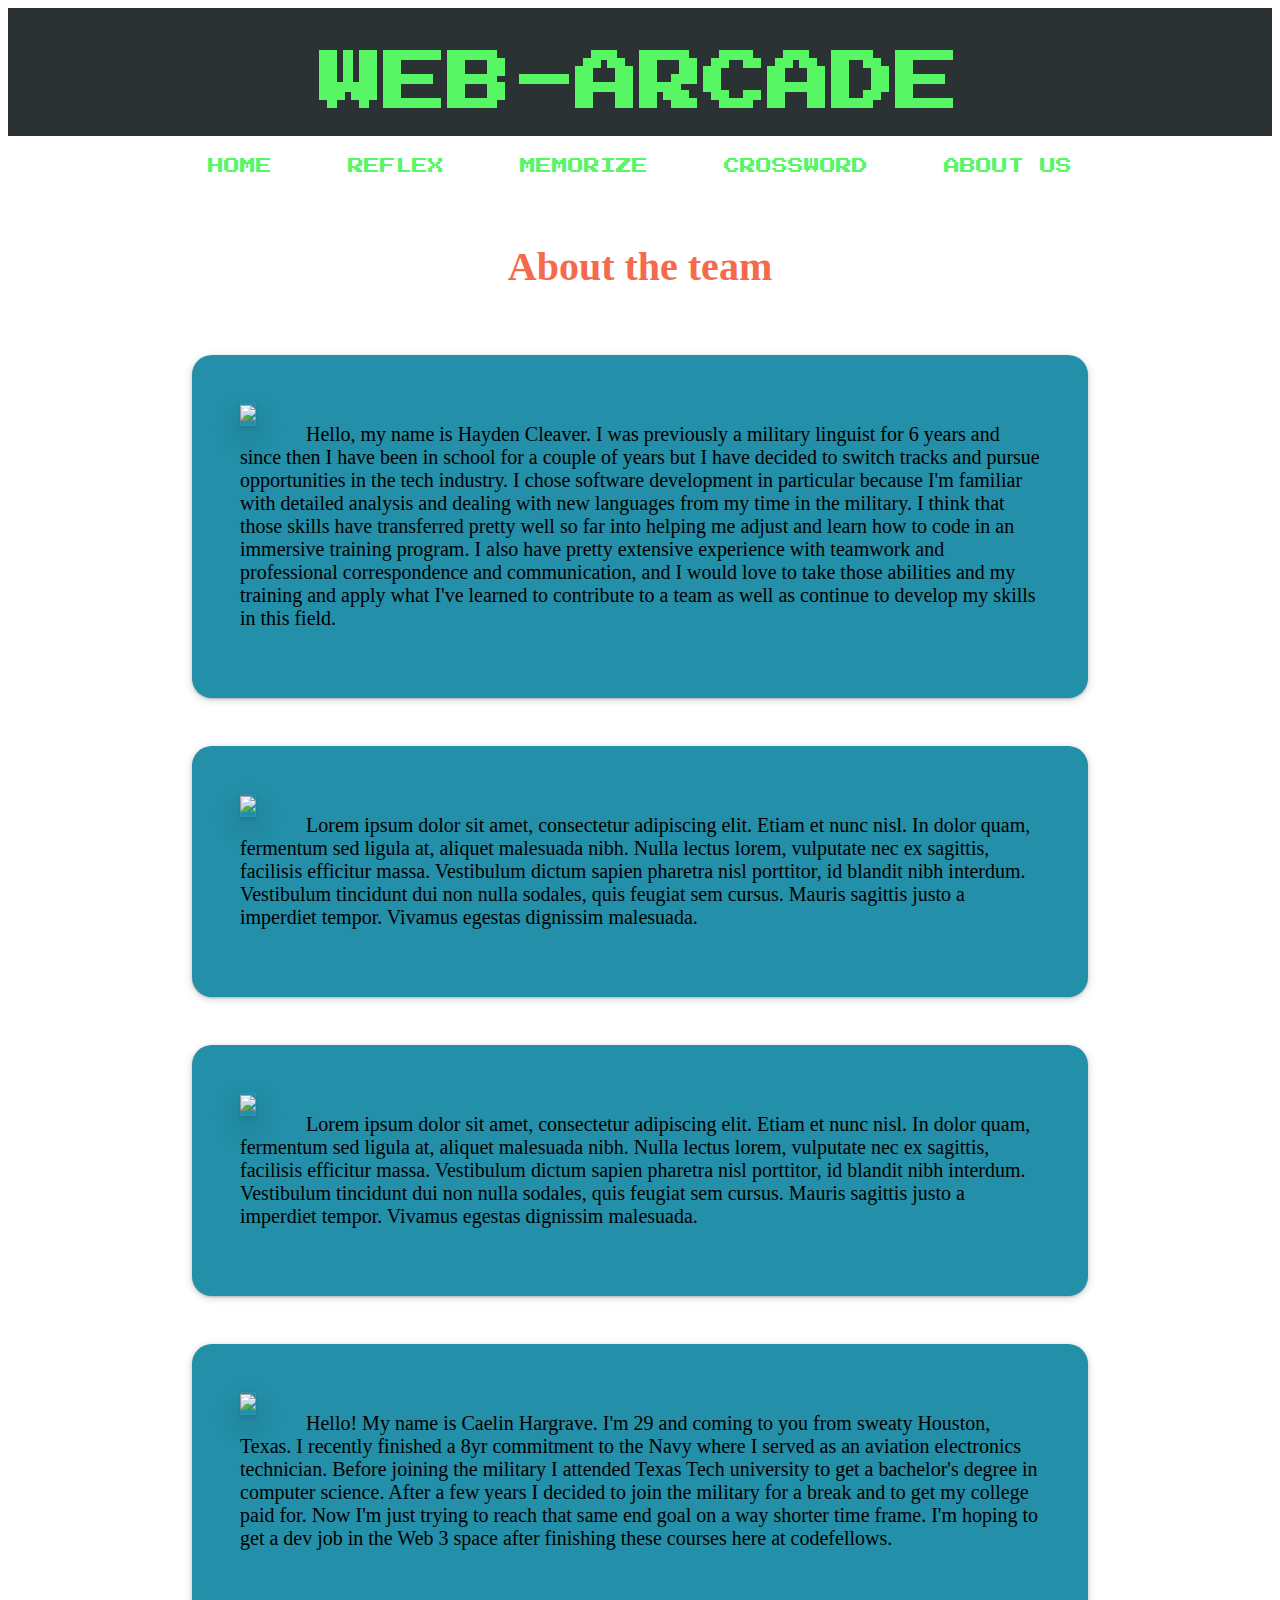
==== aboutUs.html @ 68aad6dc "Merge pull request #16 from HaydenCleaver/CaelinClicker" ====
<!DOCTYPE html>
<html lang="en">

<head>
    <meta charset="UTF-8">
    <meta http-equiv="X-UA-Compatible" content="IE=edge">
    <meta name="viewport" content="width=device-width, initial-scale=1.0">
    <title>Web-Arcade About us</title>
    <link rel="stylesheet" href="css/reset.css">
    <link rel="stylesheet" href="css/aboutUs.css">
    <link rel="preconnect" href="https://fonts.googleapis.com">
    <link rel="preconnect" href="https://fonts.gstatic.com" crossorigin>
    <link href="https://fonts.googleapis.com/css2?family=Press+Start+2P&display=swap" rel="stylesheet">
</head>

<body>
    <header>
        <div>
            <h1>WEB-ARCADE</h1>
        </div>
        <nav>
            <a href="index.html">HOME</a>
            <a href="clicker.html">REFLEX</a>
            <a href="Memorize">MEMORIZE</a>
            <a href="crossword.html">CROSSWORD</a>
            <a href="aboutUs.html">ABOUT US</a>
        </nav>
    </header>
    <article>
        <!-- <div class="scene">
            <div class="card">
              <div class="card__face card__face--front">front</div>
              <div class="card__face card__face--back">back</div>
            </div>
          </div> -->

        <div id="articleTitle">
            <h2>About the team</h2>
        </div>
        <section id="Hayden">
            <div class="image"><a href="https://github.com/HaydenCleaver"><img
                        src="img/Hayden_pic.jpg" width="200"></a></div>
            <div>
                <p>Hello, my name is Hayden Cleaver. I was previously a military linguist for 6 years and since then I
                    have been in school for a couple of years but I have decided to switch tracks and pursue
                    opportunities in the tech industry. I chose software development in particular because I'm familiar
                    with detailed analysis and dealing with new languages from my time in the military. I think that
                    those skills have transferred pretty well so far into helping me adjust and learn how to code in an
                    immersive training program. I also have pretty extensive experience with teamwork and professional
                    correspondence and communication, and I would love to take those abilities and my training and apply
                    what I've learned to contribute to a team as well as continue to develop my skills in this field.

                </p>
            </div>
        </section>
        <section id="Rexie">
            <div class="image"><a href="https://github.com/esmerexie"><img
                        src="https://via.placeholder.com/150x200"></a></div>
            <p>Lorem ipsum dolor sit amet, consectetur adipiscing elit. Etiam et nunc nisl. In dolor quam, fermentum sed
                ligula at, aliquet malesuada nibh. Nulla lectus lorem, vulputate nec ex sagittis, facilisis efficitur
                massa. Vestibulum dictum sapien pharetra nisl porttitor, id blandit nibh interdum. Vestibulum tincidunt
                dui non nulla sodales, quis feugiat sem cursus. Mauris sagittis justo a imperdiet tempor. Vivamus
                egestas dignissim malesuada.

            </p>
        </section>
        <section id="Wendy">
            <div class="image"><a href="https://github.com/ArmyVET-WHQ2016"><img
                        src="https://via.placeholder.com/150x200"></a></div>
            <p>Lorem ipsum dolor sit amet, consectetur adipiscing elit. Etiam et nunc nisl. In dolor quam, fermentum sed
                ligula at, aliquet malesuada nibh. Nulla lectus lorem, vulputate nec ex sagittis, facilisis efficitur
                massa. Vestibulum dictum sapien pharetra nisl porttitor, id blandit nibh interdum. Vestibulum tincidunt
                dui non nulla sodales, quis feugiat sem cursus. Mauris sagittis justo a imperdiet tempor. Vivamus
                egestas dignissim malesuada.

            </p>
        </section>
        <section id="Caelin">
            <div class="image"><a href="https://github.com/Caelinh"><img src="img/Caelin_pic.jpg" width="200px"></a>
            </div>
            <p>Hello! My name is Caelin Hargrave. I'm 29 and coming to you from sweaty Houston, Texas.
                I recently finished a 8yr commitment to the Navy where I served as an aviation electronics technician.
                Before joining the military I attended Texas Tech university to get a bachelor's degree in computer science.
                After a few years I decided to join the military for a break and to get my college paid for. Now I'm just
                trying to reach that same end goal on a way shorter time frame. I'm hoping to get a dev job in the Web 3 space
                after finishing these courses here at codefellows.

            </p>
        </section>

    </article>
</body>

</html>
---- css/aboutUs.css ----
/* Style color of card that each member display with text, varies rotating angles at 45 deggrees
rotateX, rotateY, rotateZ, rotateX
Hayden: #45bb89    
Caelin:#3d82ab
Wendy: #f8981d
Rexie: #91d4c2
Background: #003853
Button: #003e19
script/text: white
  */

.panel--color {
    transform: perspective (400px) rotateX(45deg);
    transform: perspective (400px) rotateY(45deg);
    transform: perspective (400px) rotateZ(45deg);
    transform: perspective (400px) rotateX(45deg);
}

.scene {
    width: 200px;
    height: 260px;
    perspective: 600px;
    background: #40D2F5;
}

.card {
    width: 100%;
    height: 100%;
    position: relative;
    transition: transform 1s;
    transform-style: preserve-3d;
}

.card_face {
    position: absolute;
    height: 100%;
    width: 100%;
    backface-visibility: hidden;
}

/* how the cards flip */
.card_face--front {
    background-color: #003853;
}

.card_face--back {
    background-color: 03853;
    transform: rotateX();
    transform: rotateY();
    transform: rotateZ();
    transform: rotateX();
}

/* corresponding style */
.card { 
    transform-origin: center right; 
}

.card.ls-flipped {
    transform: rotateY(180deg);
}

button {
    color: #69491a;
}

header {
    display: inline-block;
    text-align: center;
    font-family: 'Press Start 2P', cursive;
    color: #58F564;
    background: #2c3233;
    width: 100%;
    height: 8rem;
}

header>div {
    margin-top: 30px;
    font-size: 2rem;
    -webkit-text-stroke: white;
    -webkit-animation: glow 2s ease-in-out infinite alternate;
    -moz-animation: glow 2s ease-in-out infinite alternate;
    animation: glow 2s ease-in-out infinite alternate;
}

@-webkit-keyframes glow {
    from {
        text-shadow: 0 0 10px #1d1a1a, 0 0 10px #000000, 0 0 10px #000000, 0 0 10px #000000,
            0 0 10px #3be652, 0 0 10px #30d42b, 0 0 10px #37d628;
    }

    to {
        text-shadow: 0 0 20px #eeeeee, 0 0 20px #295a29, 0 0 20px #21eb3c, 0 0 20px #1bdd25,
            0 0 10px #17c217, 0 0 20px #2df812, 0 0 20px #63e00f;
    }
}

nav {
    margin-top: 30px;
}

nav>a {
    margin: 30px;
    color: #58F564
}

a:link {
    text-decoration: none;
}

a:hover {
    -webkit-text-stroke: white;
    -webkit-animation: glow 2s ease-in-out infinite alternate;
    -moz-animation: glow 2s ease-in-out infinite alternate;
    animation: glow 2s ease-in-out infinite alternate;
}

a:visited {
    text-decoration: none;
}

body {
    background: white;
    height: 200rem;
}

article {
    display: flex;
    flex-direction: column;
    align-items: center;

}

section {
    background: #238FA8;
    padding: 3rem;
    width: 50rem;
    border-radius: 20px;
    font-size: 20px;
    align-items: flex-start;
    margin-bottom: 3rem;
    box-shadow: rgba(60, 64, 67, 0.3) 0px 1px 2px 0px, rgba(60, 64, 67, 0.15) 0px 2px 6px 2px;
}

#articleTitle {
    margin-top: 2rem;
    margin-bottom: 2rem;
}

#articleTitle>h2 {
    text-align: center;
    font-size: 40px;
    color: #F56A4B;
}

.image {
    float: left;
    margin-right: 50px;
    box-shadow: rgba(0, 0, 0, 0.2) 0px 12px 28px 0px, rgba(0, 0, 0, 0.1) 0px 2px 4px 0px, rgba(255, 255, 255, 0.05) 0px 0px 0px 1px inset;

}

#Hayden>div {
    text-align: left;
}
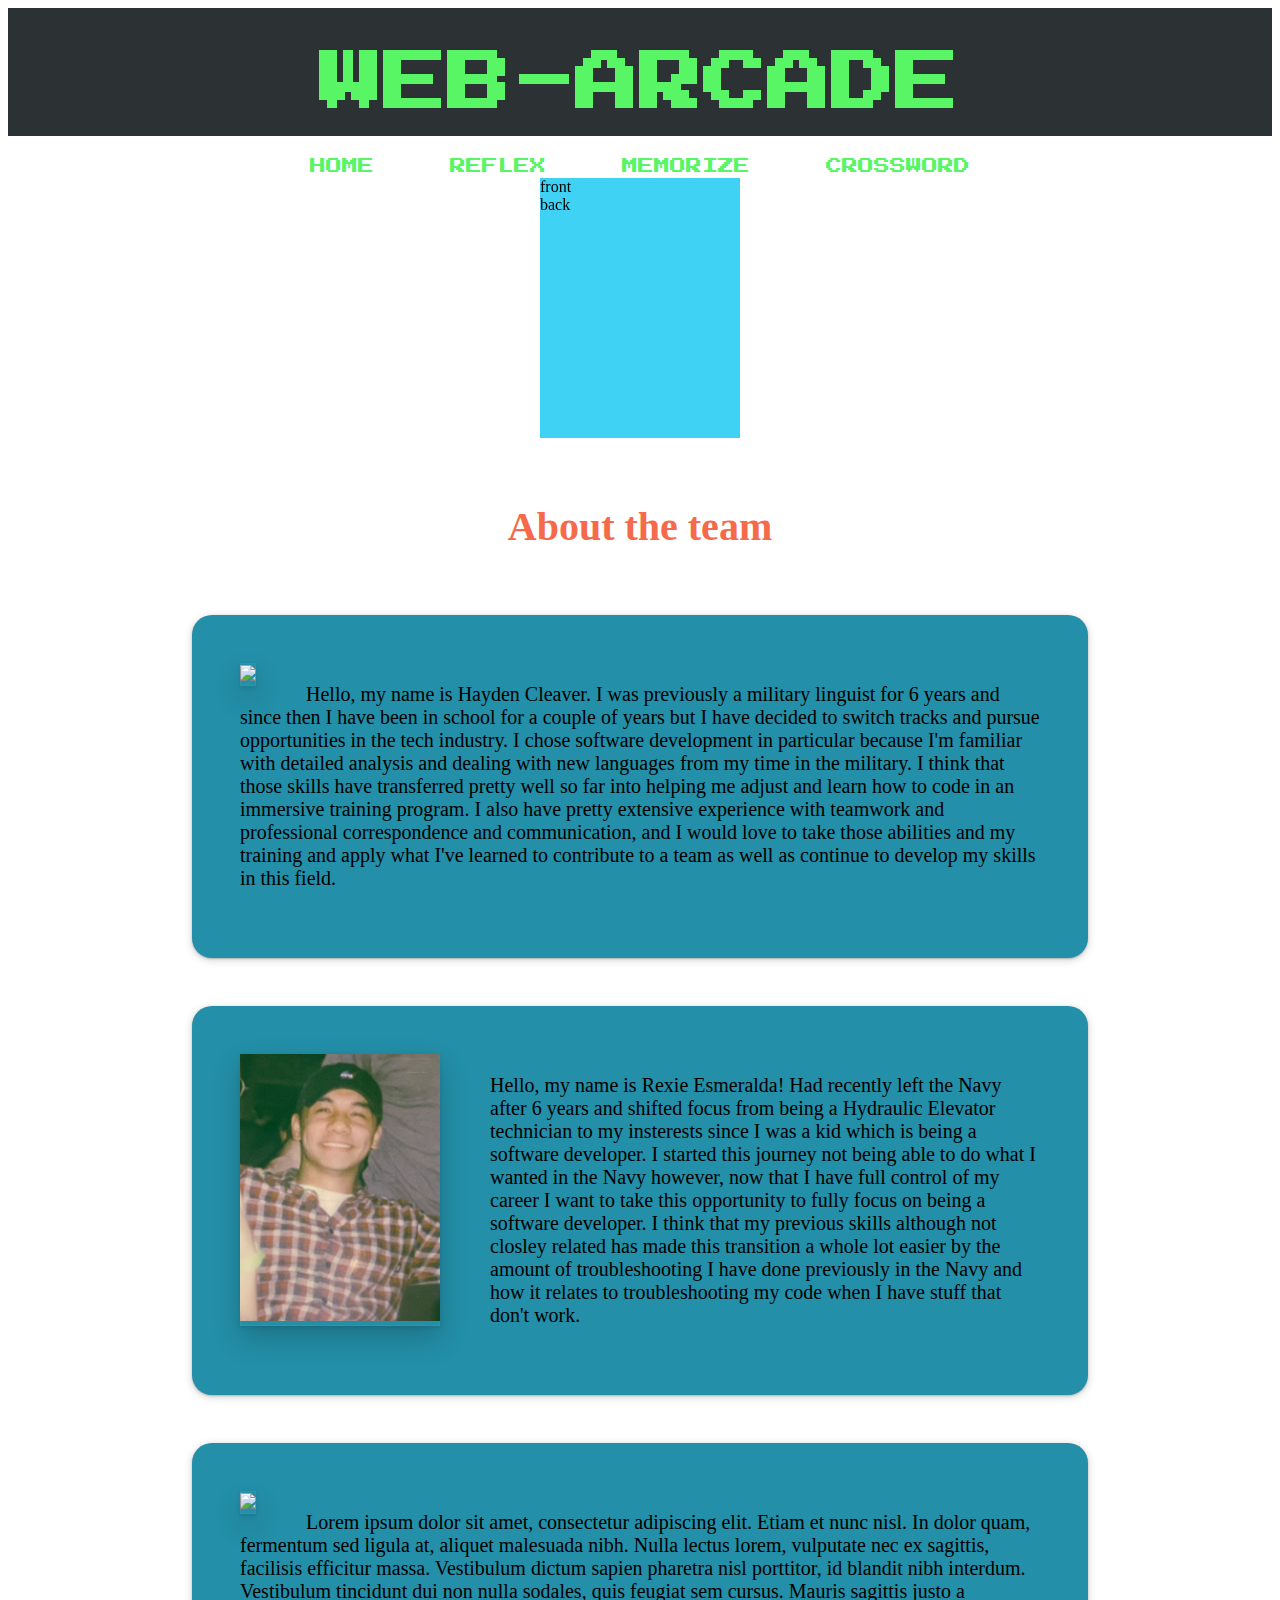
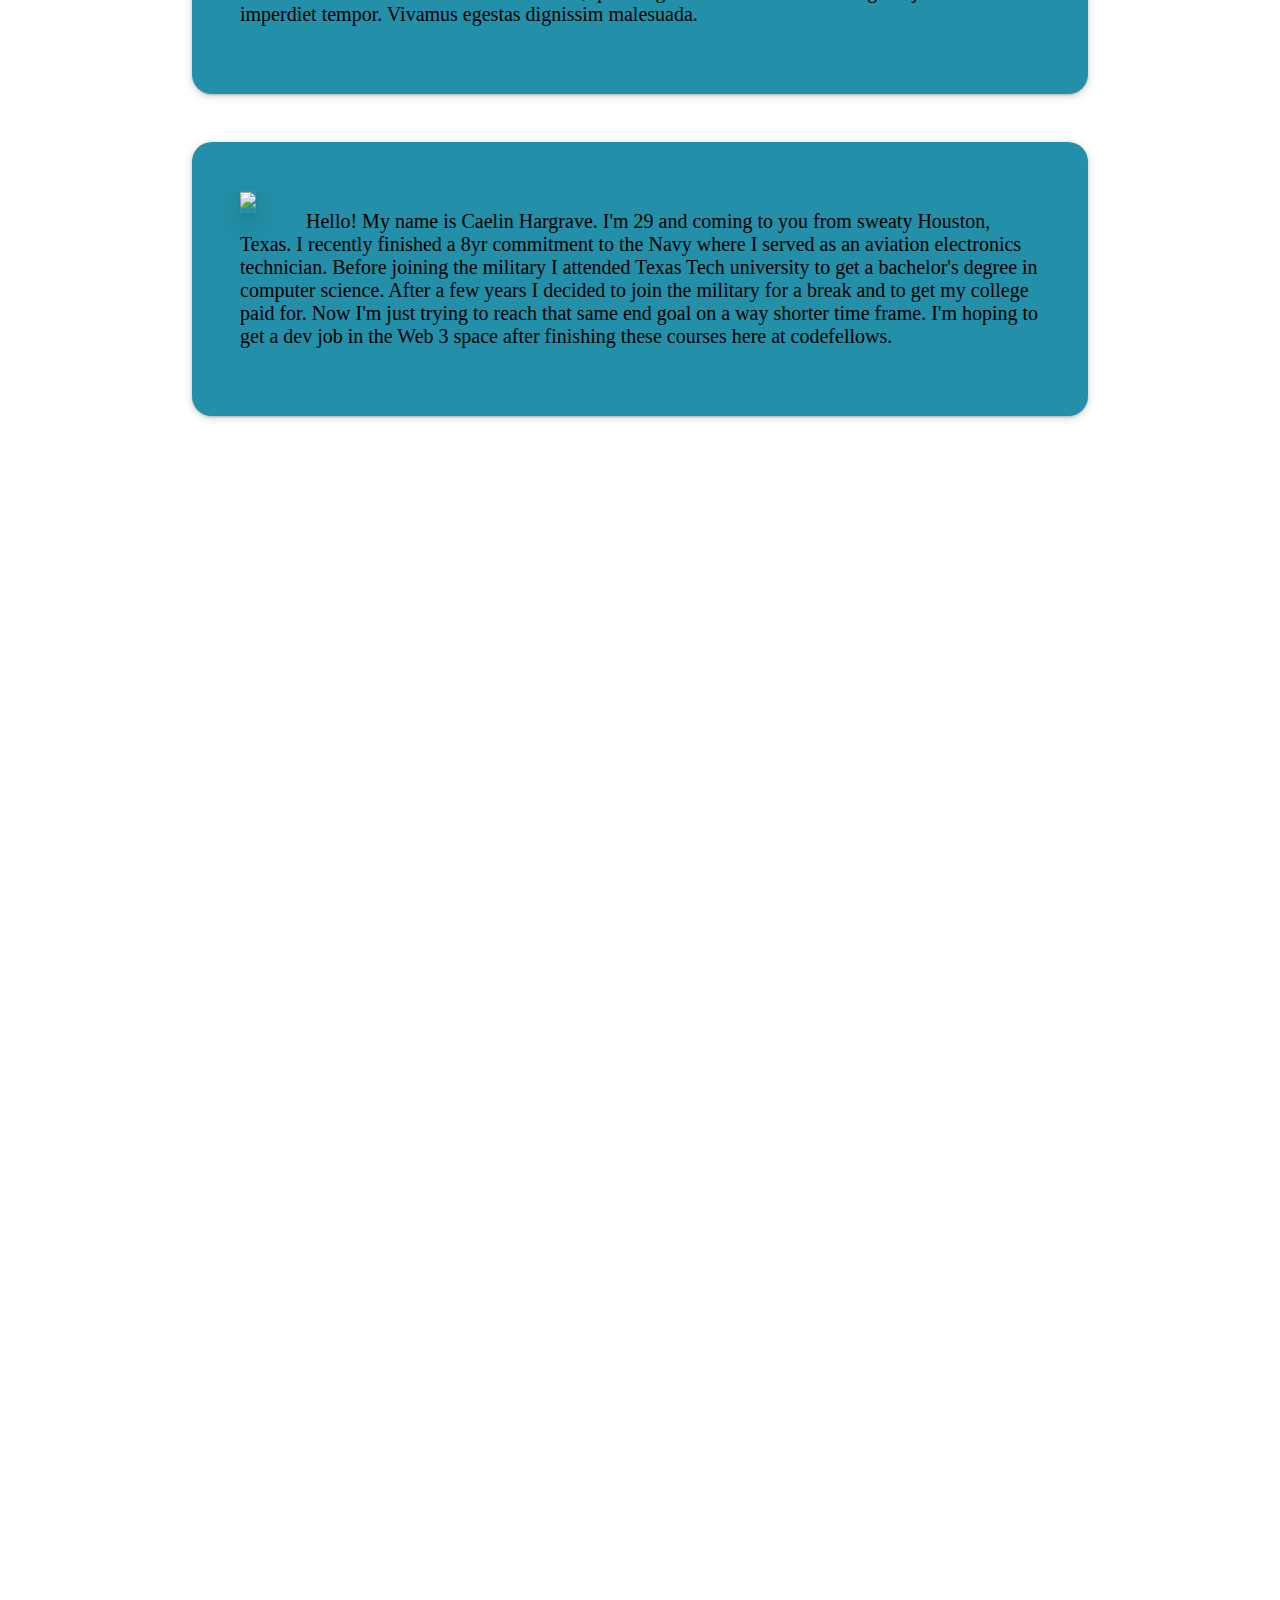
==== commit 8ed80fb2: "added a picture and about me" ====
--- a/aboutUs.html
+++ b/aboutUs.html
@@ -23,16 +23,15 @@
             <a href="clicker.html">REFLEX</a>
             <a href="Memorize">MEMORIZE</a>
             <a href="crossword.html">CROSSWORD</a>
-            <a href="aboutUs.html">ABOUT US</a>
         </nav>
     </header>
     <article>
-        <!-- <div class="scene">
+        <div class="scene">
             <div class="card">
               <div class="card__face card__face--front">front</div>
               <div class="card__face card__face--back">back</div>
             </div>
-          </div> -->
+          </div>
 
         <div id="articleTitle">
             <h2>About the team</h2>
@@ -55,12 +54,10 @@
         </section>
         <section id="Rexie">
             <div class="image"><a href="https://github.com/esmerexie"><img
-                        src="https://via.placeholder.com/150x200"></a></div>
-            <p>Lorem ipsum dolor sit amet, consectetur adipiscing elit. Etiam et nunc nisl. In dolor quam, fermentum sed
-                ligula at, aliquet malesuada nibh. Nulla lectus lorem, vulputate nec ex sagittis, facilisis efficitur
-                massa. Vestibulum dictum sapien pharetra nisl porttitor, id blandit nibh interdum. Vestibulum tincidunt
-                dui non nulla sodales, quis feugiat sem cursus. Mauris sagittis justo a imperdiet tempor. Vivamus
-                egestas dignissim malesuada.
+                        src="/img/rexie.jpg" width="200px"></a></div>
+            <p>Hello, my name is Rexie Esmeralda! Had recently left the Navy after 6 years and shifted focus from being 
+                a Hydraulic Elevator technician to my insterests since I was a kid which is being a software developer. I started this journey not being able to do what I wanted in the Navy however, now that I have full control of my career I want to take this opportunity to fully focus on being a software developer. I think that my previous skills although not closley related has made this transition a whole lot easier by the amount of troubleshooting I have done previously in the Navy and how it relates to troubleshooting my code when I have stuff that don't work.
+
 
             </p>
         </section>
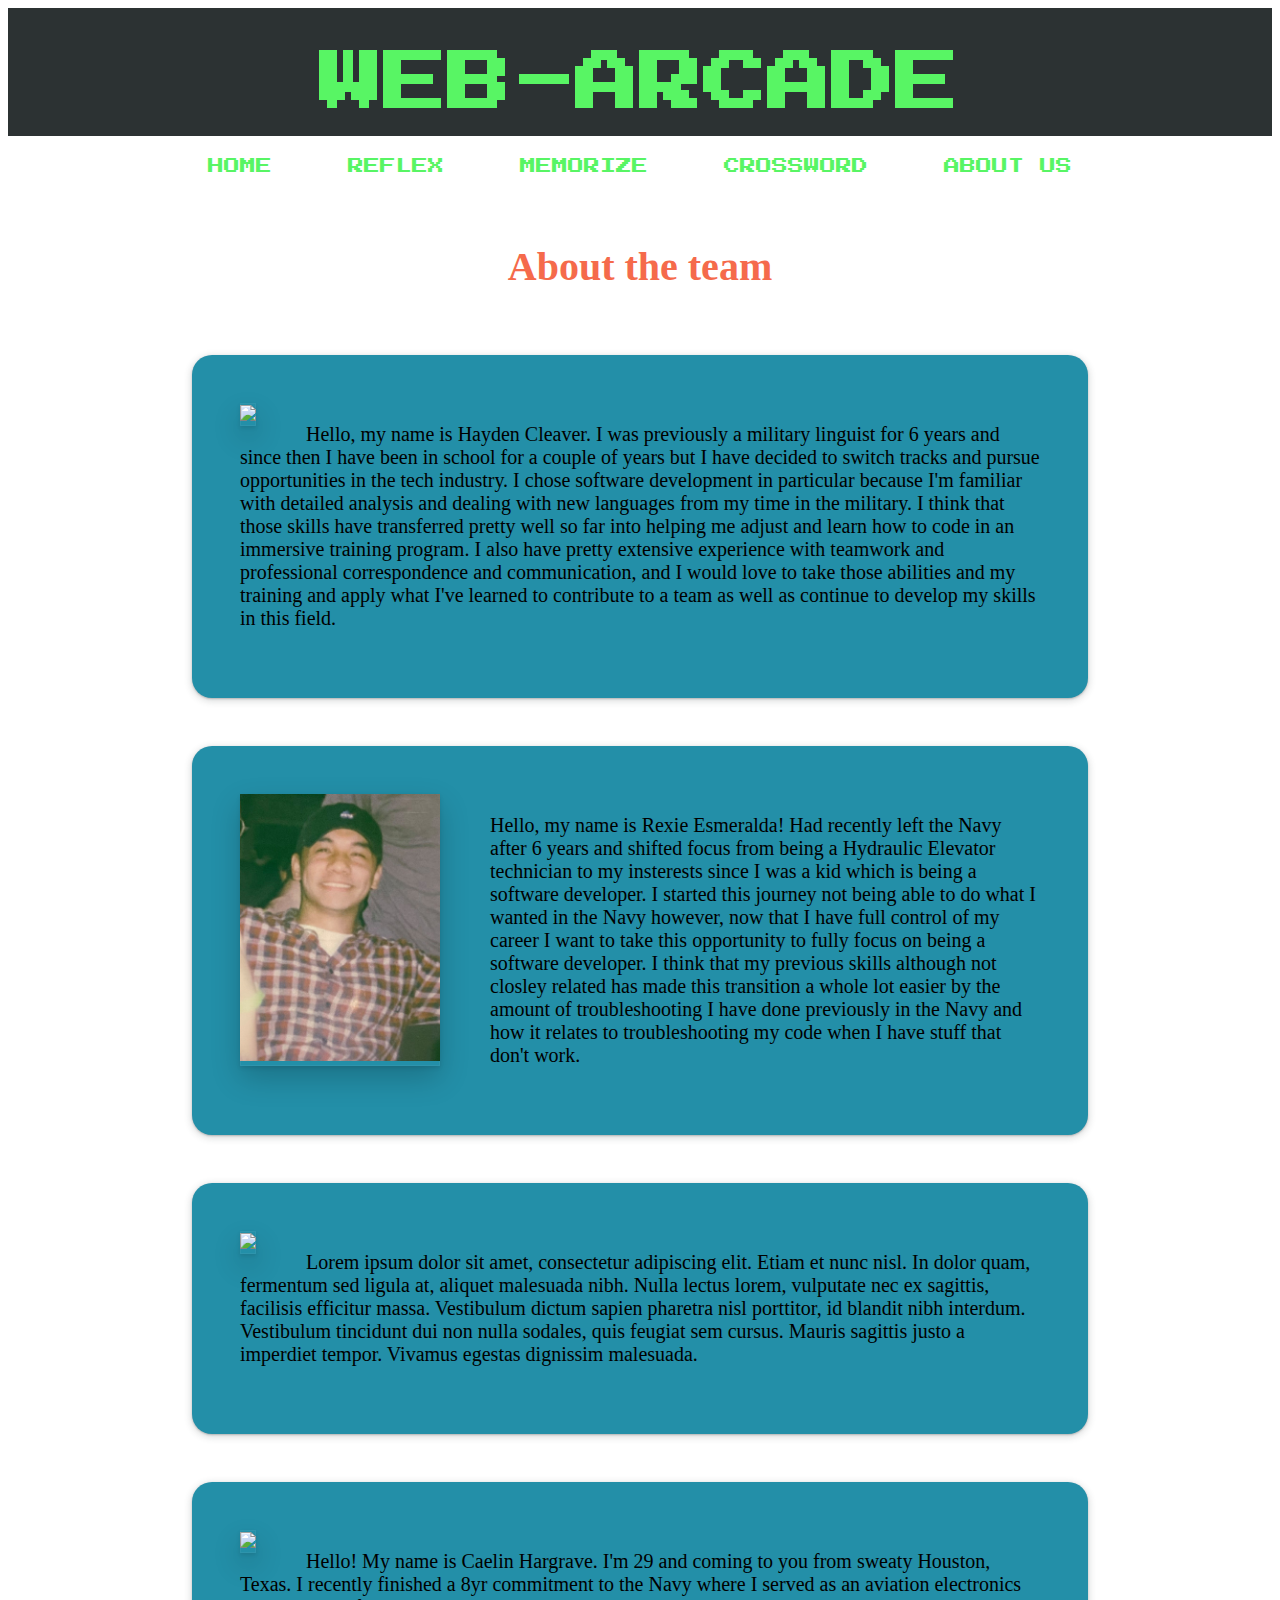
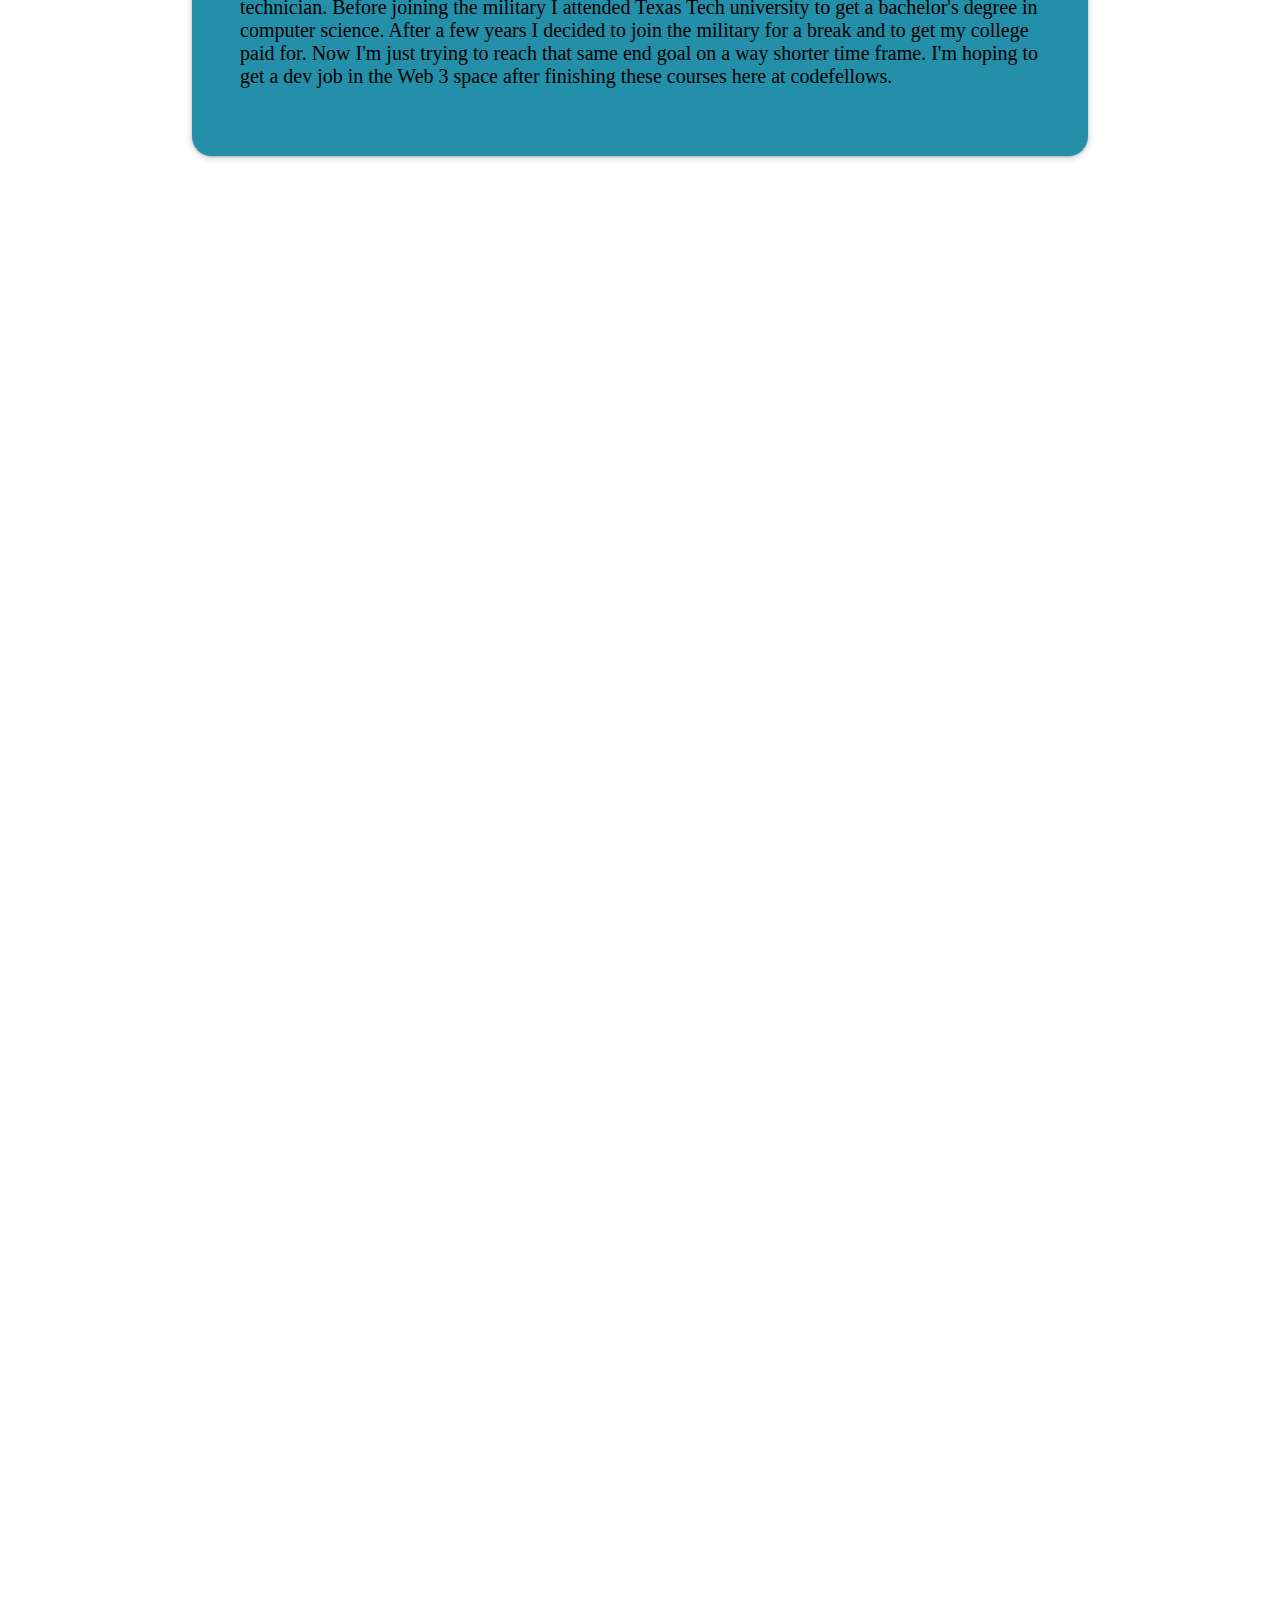
==== commit ae9781b9: "added links to all htmls" ====
--- a/aboutUs.html
+++ b/aboutUs.html
@@ -21,17 +21,18 @@
         <nav>
             <a href="index.html">HOME</a>
             <a href="clicker.html">REFLEX</a>
-            <a href="Memorize">MEMORIZE</a>
+            <a href="memorize.html">MEMORIZE</a>
             <a href="crossword.html">CROSSWORD</a>
+            <a href="aboutUs.html">ABOUT US</a>
         </nav>
     </header>
     <article>
-        <div class="scene">
+        <!-- <div class="scene">
             <div class="card">
               <div class="card__face card__face--front">front</div>
               <div class="card__face card__face--back">back</div>
             </div>
-          </div>
+          </div> -->
 
         <div id="articleTitle">
             <h2>About the team</h2>
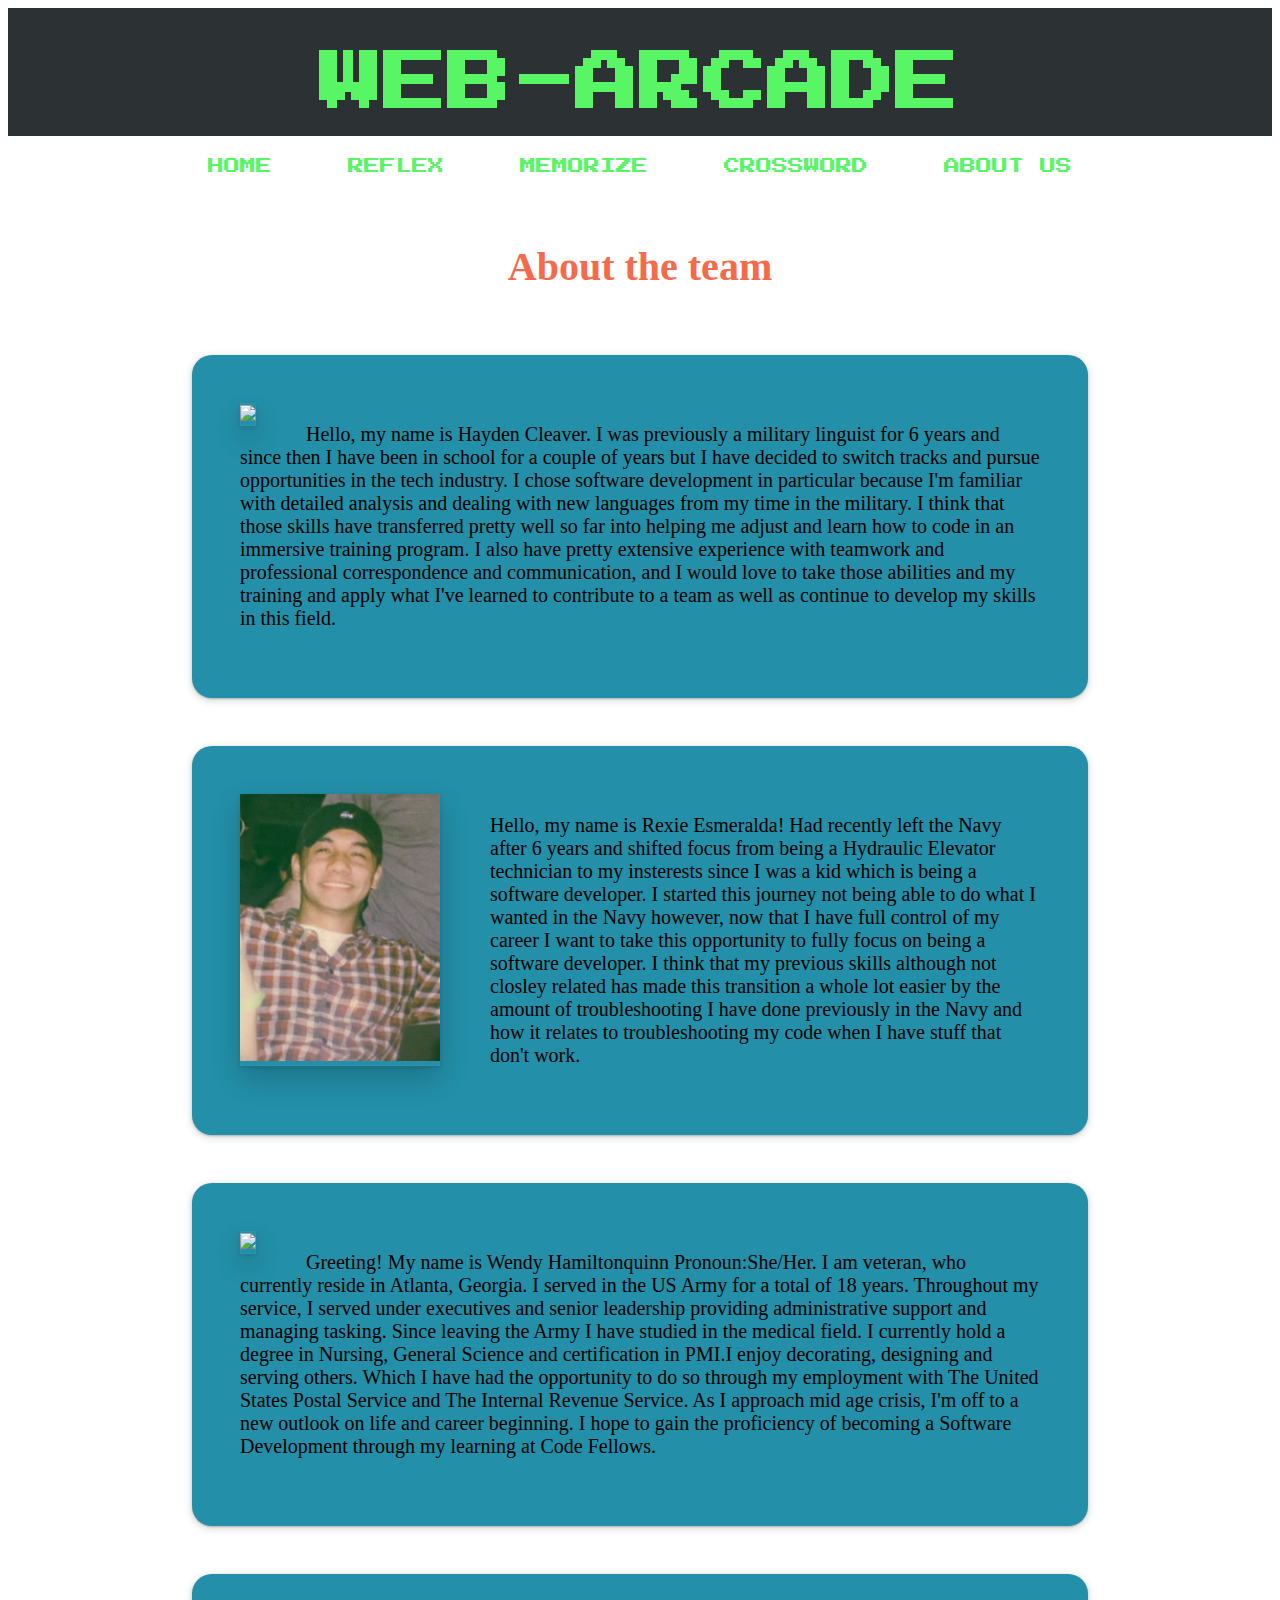
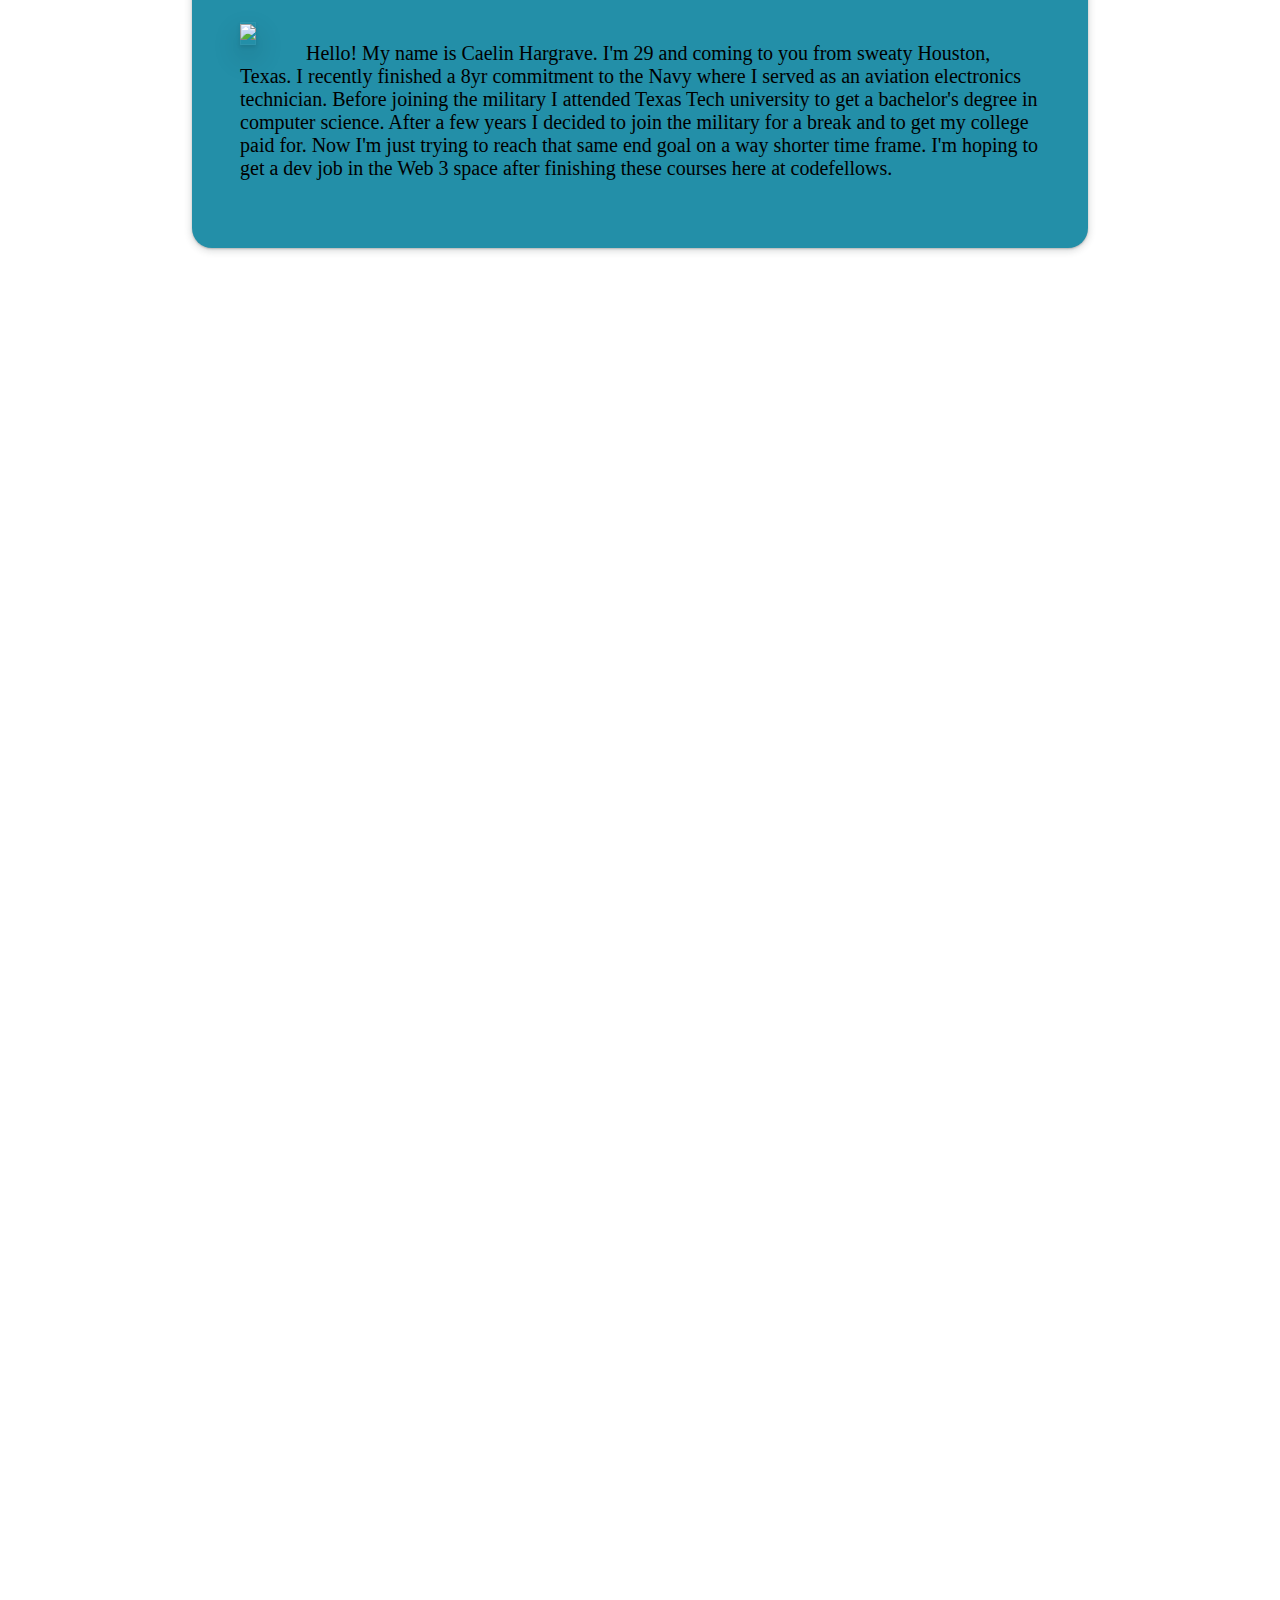
==== commit a8c01d8d: "add bio Merge branch 'main' of https://github.com/HaydenCleaver/Web-Arcade" ====
--- a/aboutUs.html
+++ b/aboutUs.html
@@ -64,13 +64,16 @@
         </section>
         <section id="Wendy">
             <div class="image"><a href="https://github.com/ArmyVET-WHQ2016"><img
-                        src="https://via.placeholder.com/150x200"></a></div>
-            <p>Lorem ipsum dolor sit amet, consectetur adipiscing elit. Etiam et nunc nisl. In dolor quam, fermentum sed
-                ligula at, aliquet malesuada nibh. Nulla lectus lorem, vulputate nec ex sagittis, facilisis efficitur
-                massa. Vestibulum dictum sapien pharetra nisl porttitor, id blandit nibh interdum. Vestibulum tincidunt
-                dui non nulla sodales, quis feugiat sem cursus. Mauris sagittis justo a imperdiet tempor. Vivamus
-                egestas dignissim malesuada.
-
+                        src="/img/Wendy.jpg"width=200px></a></div>
+            <p>Greeting! My name is Wendy Hamiltonquinn Pronoun:She/Her. I am veteran, who currently reside in 
+                Atlanta, Georgia. I served in the US Army for a total of 18 years. Throughout my service, I served under executives 
+                and senior leadership providing administrative support and managing tasking. Since leaving the Army I have studied 
+                in the medical field. I currently hold a degree in Nursing, General Science and certification in PMI.I enjoy
+                decorating, designing and serving others. Which I have had the opportunity to do so through my employment with
+                The United States Postal Service and The Internal Revenue Service. As I approach mid age crisis, I'm off to a new 
+                outlook on life and career beginning. I hope to gain the proficiency of becoming a Software Development through my 
+                learning at Code Fellows. 
+                
             </p>
         </section>
         <section id="Caelin">
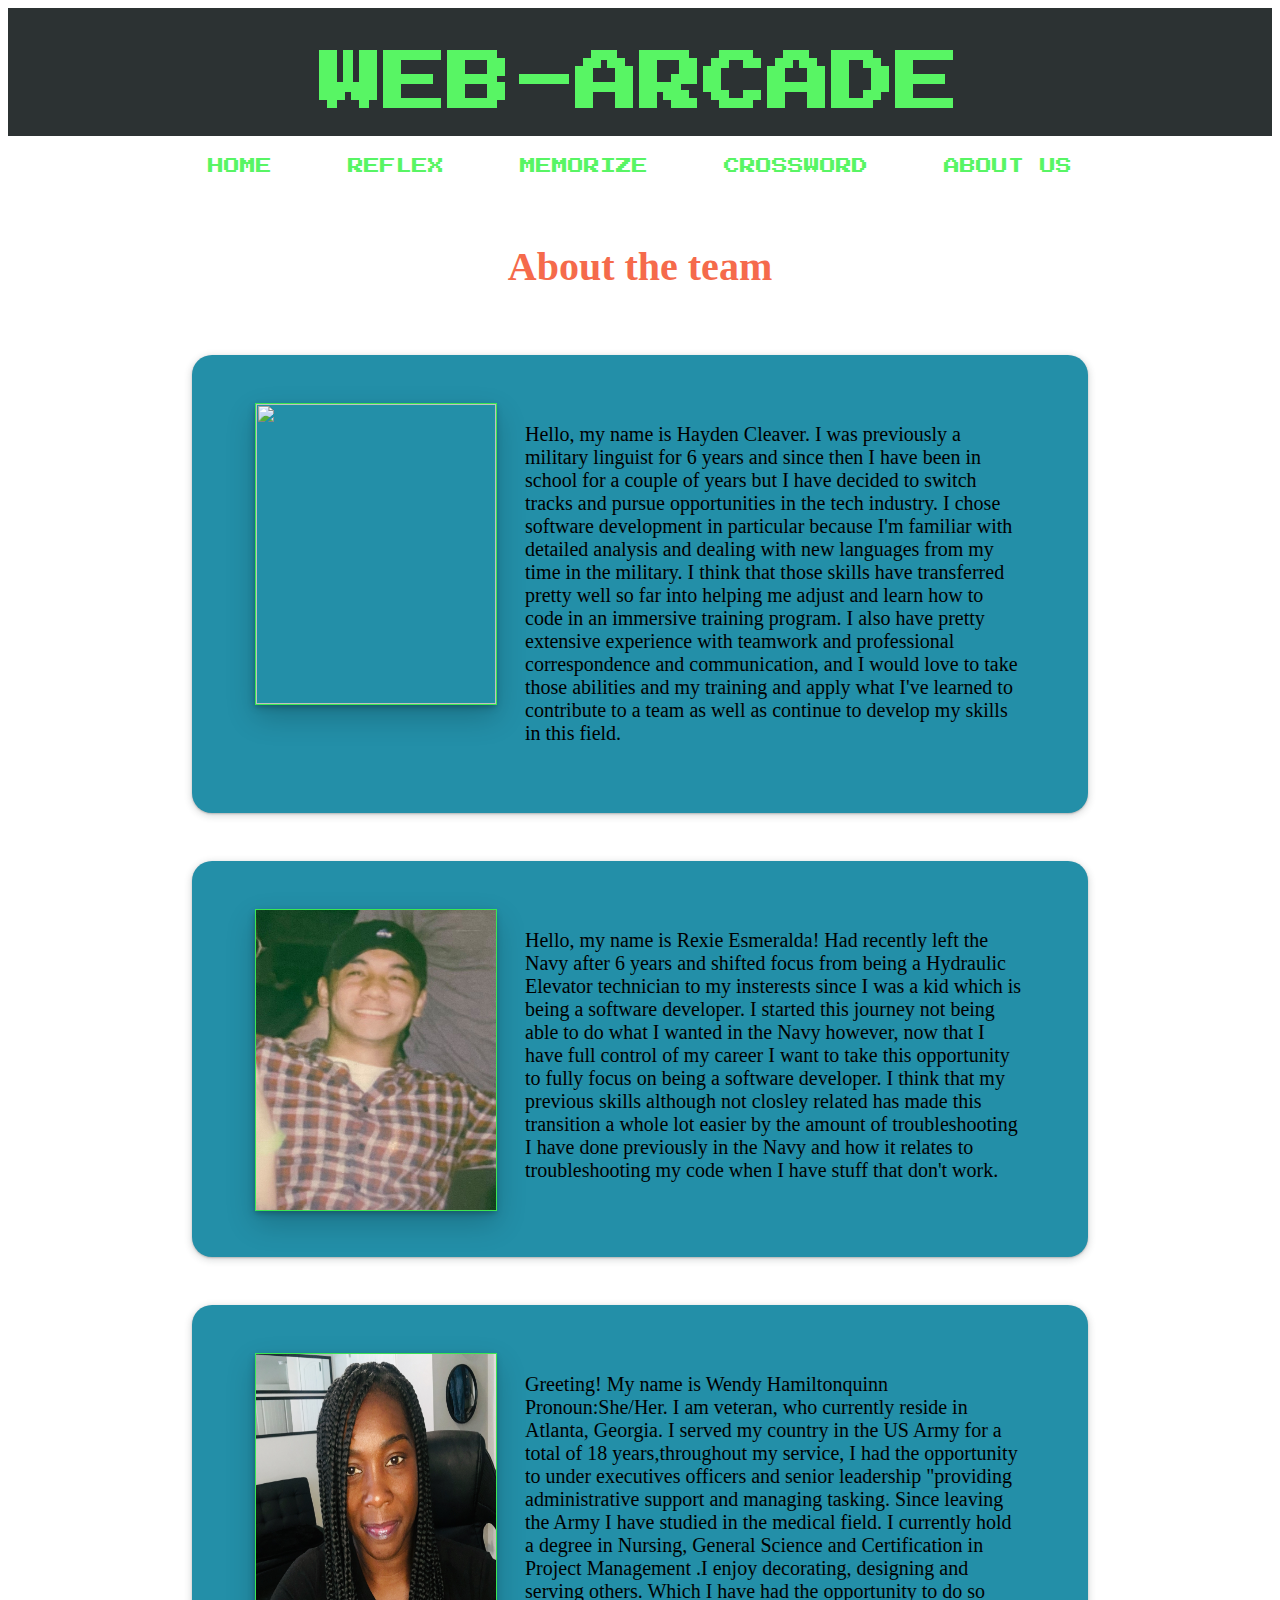
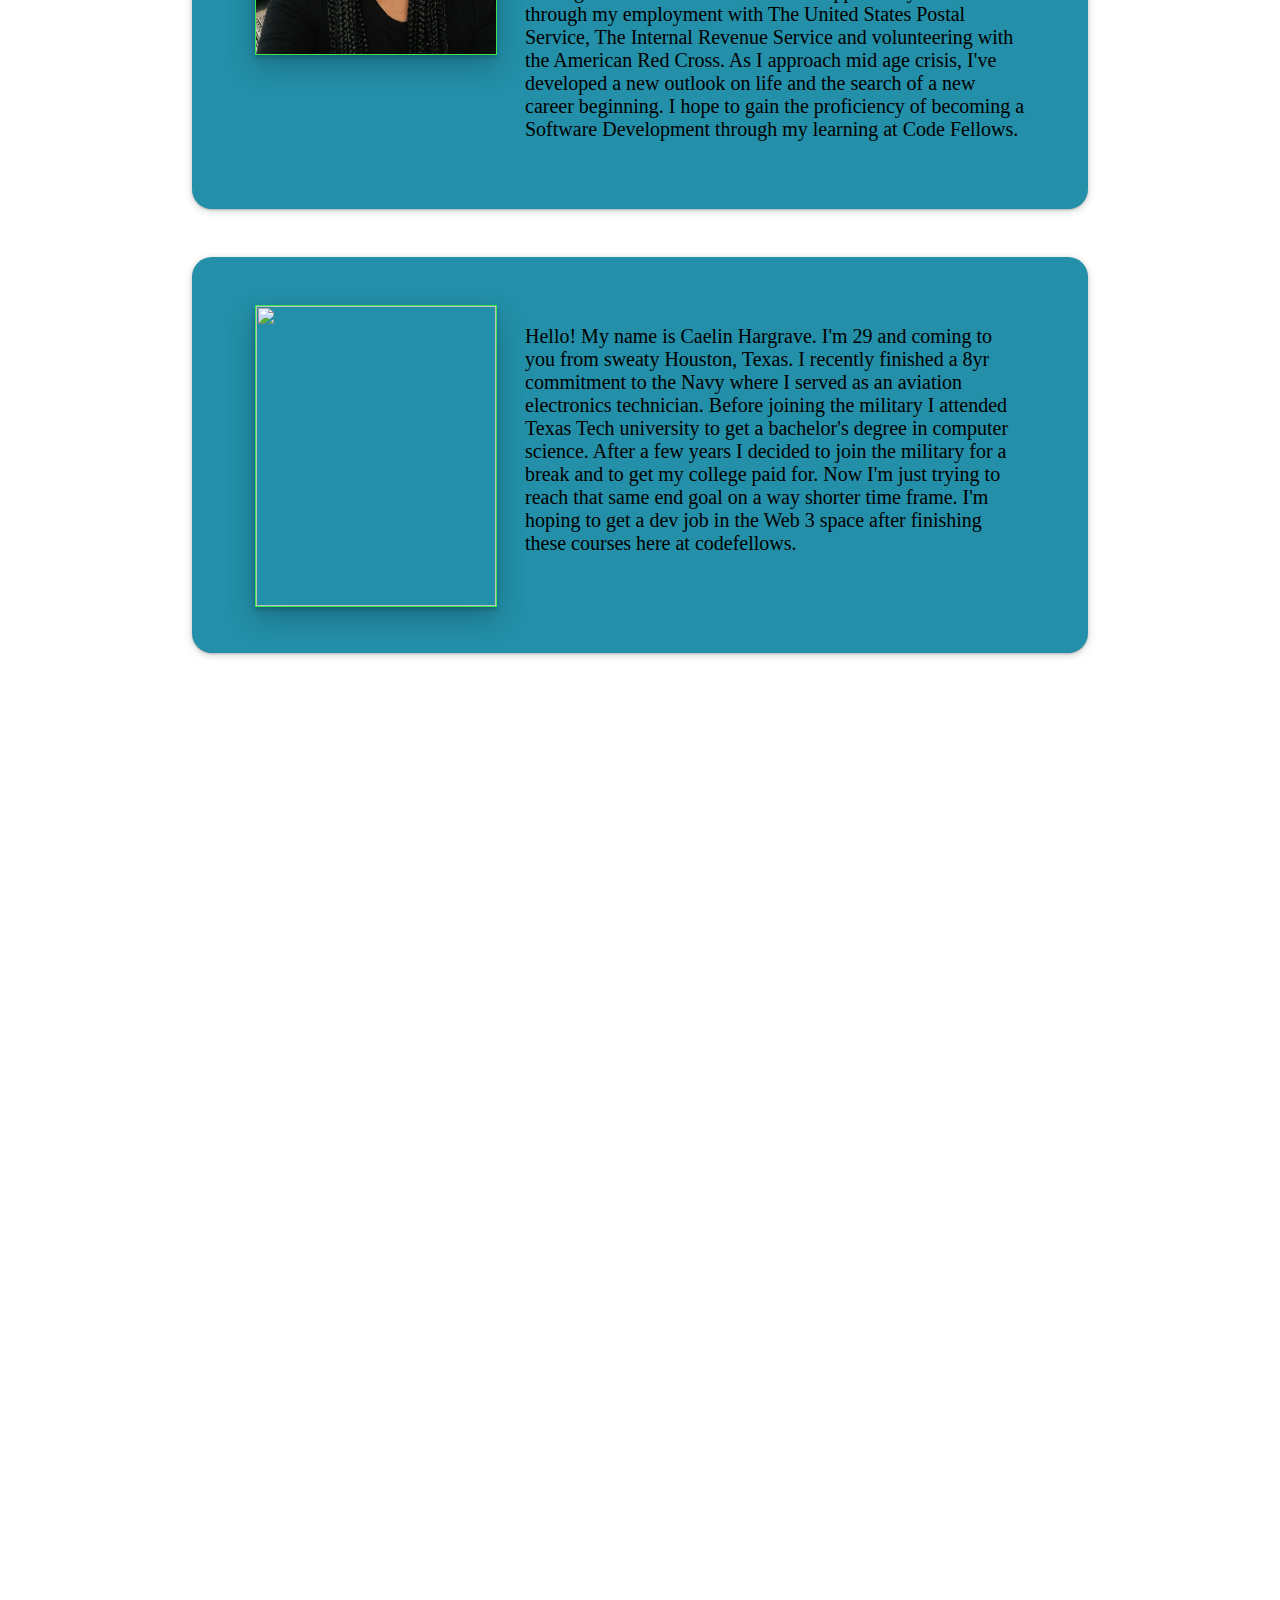
==== commit 927866ae: "Merge branch 'main' of https://github.com/HaydenCleaver/Web-Arcade into haydenBranch" ====
--- a/aboutUs.html
+++ b/aboutUs.html
@@ -38,52 +38,100 @@
             <h2>About the team</h2>
         </div>
         <section id="Hayden">
-            <div class="image"><a href="https://github.com/HaydenCleaver"><img
-                        src="img/Hayden_pic.jpg" width="200"></a></div>
-            <div>
-                <p>Hello, my name is Hayden Cleaver. I was previously a military linguist for 6 years and since then I
-                    have been in school for a couple of years but I have decided to switch tracks and pursue
-                    opportunities in the tech industry. I chose software development in particular because I'm familiar
-                    with detailed analysis and dealing with new languages from my time in the military. I think that
-                    those skills have transferred pretty well so far into helping me adjust and learn how to code in an
-                    immersive training program. I also have pretty extensive experience with teamwork and professional
-                    correspondence and communication, and I would love to take those abilities and my training and apply
-                    what I've learned to contribute to a team as well as continue to develop my skills in this field.
+            <div class="flip-card">
+                <div class="flip-card-inner">
+                    <div class="flip-card-front"><a href="https://github.com/HaydenCleaver">
+                            <img src="img/Hayden_pic.jpg" width="240px" height=300px></a>
+                    </div>
+                    <div class="flip-card-back">
+                    </div>
+                </div>
+            </div>
+            <p>Hello, my name is Hayden Cleaver. I was previously a military linguist for 6 years and since
+                then I
+                have been in school for a couple of years but I have decided to switch tracks and pursue
+                opportunities in the tech industry. I chose software development in particular because I'm
+                familiar
+                with detailed analysis and dealing with new languages from my time in the military. I think
+                that
+                those skills have transferred pretty well so far into helping me adjust and learn how to
+                code in an
+                immersive training program. I also have pretty extensive experience with teamwork and
+                professional
+                correspondence and communication, and I would love to take those abilities and my training
+                and apply
+                what I've learned to contribute to a team as well as continue to develop my skills in this
+                field.
+            </p>
 
-                </p>
-            </div>
+
         </section>
         <section id="Rexie">
-            <div class="image"><a href="https://github.com/esmerexie"><img
-                        src="/img/rexie.jpg" width="200px"></a></div>
-            <p>Hello, my name is Rexie Esmeralda! Had recently left the Navy after 6 years and shifted focus from being 
-                a Hydraulic Elevator technician to my insterests since I was a kid which is being a software developer. I started this journey not being able to do what I wanted in the Navy however, now that I have full control of my career I want to take this opportunity to fully focus on being a software developer. I think that my previous skills although not closley related has made this transition a whole lot easier by the amount of troubleshooting I have done previously in the Navy and how it relates to troubleshooting my code when I have stuff that don't work.
+            <div class="flip-card">
+                <div class="flip-card-inner">
+                    <div class="flip-card-front"><a href="https://github.com/esmerexie">
+                            <img src="img/rexie.jpg" width="240px" height=300px></a></div>
+                </div>
+                <div class="flip-card-back">
+                </div>
+            </div>
+            </div>
+            <p>Hello, my name is Rexie Esmeralda! Had recently left the Navy after 6 years and shifted focus from being
+                a Hydraulic Elevator technician to my insterests since I was a kid which is being a software developer.
+                I started this journey not being able to do what I wanted in the Navy however, now that I have full
+                control of my career I want to take this opportunity to fully focus on being a software developer. I
+                think that my previous skills although not closley related has made this transition a whole lot easier
+                by the amount of troubleshooting I have done previously in the Navy and how it relates to
+                troubleshooting my code when I have stuff that don't work.
 
 
             </p>
         </section>
         <section id="Wendy">
-            <div class="image"><a href="https://github.com/ArmyVET-WHQ2016"><img
-                        src="/img/Wendy.jpg"width=200px></a></div>
-            <p>Greeting! My name is Wendy Hamiltonquinn Pronoun:She/Her. I am veteran, who currently reside in 
-                Atlanta, Georgia. I served in the US Army for a total of 18 years. Throughout my service, I served under executives 
-                and senior leadership providing administrative support and managing tasking. Since leaving the Army I have studied 
-                in the medical field. I currently hold a degree in Nursing, General Science and certification in PMI.I enjoy
-                decorating, designing and serving others. Which I have had the opportunity to do so through my employment with
-                The United States Postal Service and The Internal Revenue Service. As I approach mid age crisis, I'm off to a new 
-                outlook on life and career beginning. I hope to gain the proficiency of becoming a Software Development through my 
-                learning at Code Fellows. 
-                
+            <div class="flip-card">
+                <div class="flip-card-inner">
+                    <div class="flip-card-front"><a href="https://github.com/ArmyVET-WHQ2016">
+                            <img src="img/Wendy.jpg" width="240px" height=300px></a></div>
+                </div>
+                <div class="flip-card-back">
+                </div>
+            </div>
+            </div>
+
+            <p>Greeting! My name is Wendy Hamiltonquinn Pronoun:She/Her. I am veteran, who currently reside in
+                Atlanta, Georgia. I served my country in the US Army for a total of 18 years,throughout my service, I
+                had
+                the opportunity to under executives officers and senior leadership "providing administrative support and
+                managing
+                tasking. Since leaving the Army I have studied in the medical field. I currently hold a degree in
+                Nursing, General Science
+                and Certification in Project Management .I enjoy decorating, designing and serving others. Which I have
+                had the opportunity
+                to do so through my employment with The United States Postal Service, The Internal Revenue Service and
+                volunteering with the
+                American Red Cross. As I approach mid age crisis, I've developed a new outlook on life and the search of
+                a new career beginning.
+                I hope to gain the proficiency of becoming a Software Development through my learning at Code Fellows.
             </p>
         </section>
         <section id="Caelin">
-            <div class="image"><a href="https://github.com/Caelinh"><img src="img/Caelin_pic.jpg" width="200px"></a>
+            <div class="flip-card">
+                <div class="flip-card-inner">
+                    <div class="flip-card-front"><a href="https://github.com/Caelinh">
+                            <img src="img/Caelin_pic.jpg" width="240px" height=300px></a>
+                    </div>
+                    <div class="flip-card-back">
+                    </div>
+                </div>
             </div>
             <p>Hello! My name is Caelin Hargrave. I'm 29 and coming to you from sweaty Houston, Texas.
                 I recently finished a 8yr commitment to the Navy where I served as an aviation electronics technician.
-                Before joining the military I attended Texas Tech university to get a bachelor's degree in computer science.
-                After a few years I decided to join the military for a break and to get my college paid for. Now I'm just
-                trying to reach that same end goal on a way shorter time frame. I'm hoping to get a dev job in the Web 3 space
+                Before joining the military I attended Texas Tech university to get a bachelor's degree in computer
+                science.
+                After a few years I decided to join the military for a break and to get my college paid for. Now I'm
+                just
+                trying to reach that same end goal on a way shorter time frame. I'm hoping to get a dev job in the Web 3
+                space
                 after finishing these courses here at codefellows.
 
             </p>
--- a/css/aboutUs.css
+++ b/css/aboutUs.css
@@ -136,6 +136,9 @@
     padding: 3rem;
     width: 50rem;
     border-radius: 20px;
+    display: flex;
+    /* justify-content: space-between; */
+    justify-content: space-around;
     font-size: 20px;
     align-items: flex-start;
     margin-bottom: 3rem;
@@ -157,9 +160,68 @@
     float: left;
     margin-right: 50px;
     box-shadow: rgba(0, 0, 0, 0.2) 0px 12px 28px 0px, rgba(0, 0, 0, 0.1) 0px 2px 4px 0px, rgba(255, 255, 255, 0.05) 0px 0px 0px 1px inset;
-
-}
+    
+}
+
+.image:hover {
+    /* transform: perspective(400px) rotate(45deg); */
+    /* transform: perspective (400px) rotateX(45deg);
+    transform: perspective (400px) rotateY(45deg);
+    transform: perspective (400px) rotateZ(45deg);
+    transform: perspective (400px) rotateX(45deg); */
+    /* transition: width 5s; 
+    transform-style: preserve-3d; */
+    
+}
+
+.flip-card {
+    background-color: transparent;
+    width: 240px;
+    height: 300px;
+    /* border: 1px solid #f1f1f1; */
+    perspective: 1000px; /* Remove this if you don't want the 3D effect */
+  }
+
+  .flip-card-inner {
+    position: relative;
+    width: 100%;
+    height: 100%;
+    text-align: center;
+    transition: transform 0.6s;
+    transform-style: preserve-3d;
+    box-shadow: 0 4px 8px 0 rgba(0,0,0,0.2);
+  }
+
+  .flip-card:hover .flip-card-inner {
+    transform: rotateY(45deg);
+  }
+
+  .flip-card-front, .flip-card-back {
+    position: absolute;
+    width: 100%;
+    height: 100%;
+    -webkit-backface-visibility: hidden; /* Safari */
+    backface-visibility: hidden;
+  }
+
+.flip-card-front {
+    float: left;
+    margin-right: 50px;
+    box-shadow: rgba(0, 0, 0, 0.2) 0px 12px 28px 0px, rgba(0, 0, 0, 0.1) 0px 2px 4px 0px, rgba(255, 255, 255, 0.05) 0px 0px 0px 1px inset;
+    border: 1px solid #3be652;
+}
+
+.flip-card-back {
+  background-color: dodgerblue;
+  color: white;
+  transform: rotateY(180deg);
+} 
 
 #Hayden>div {
     text-align: left;
+
+}
+
+p {
+    width: 500px;
 }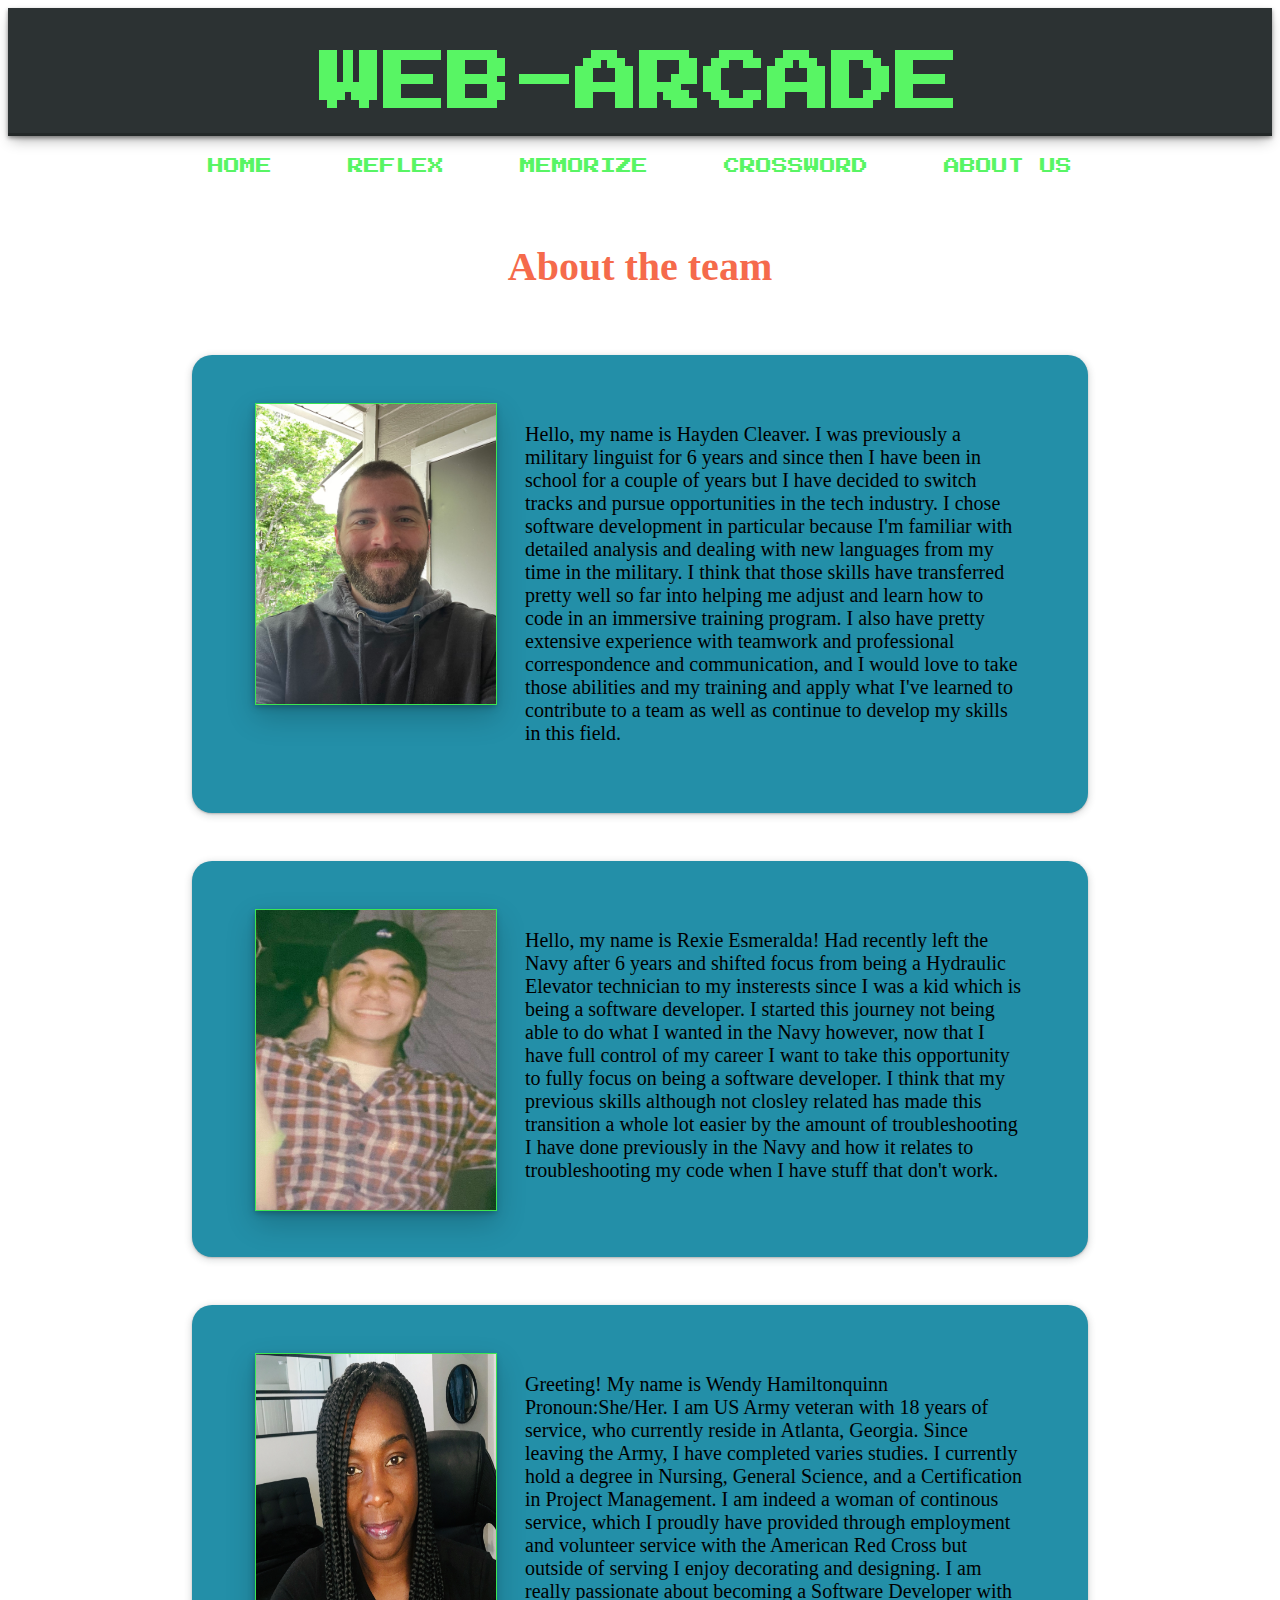
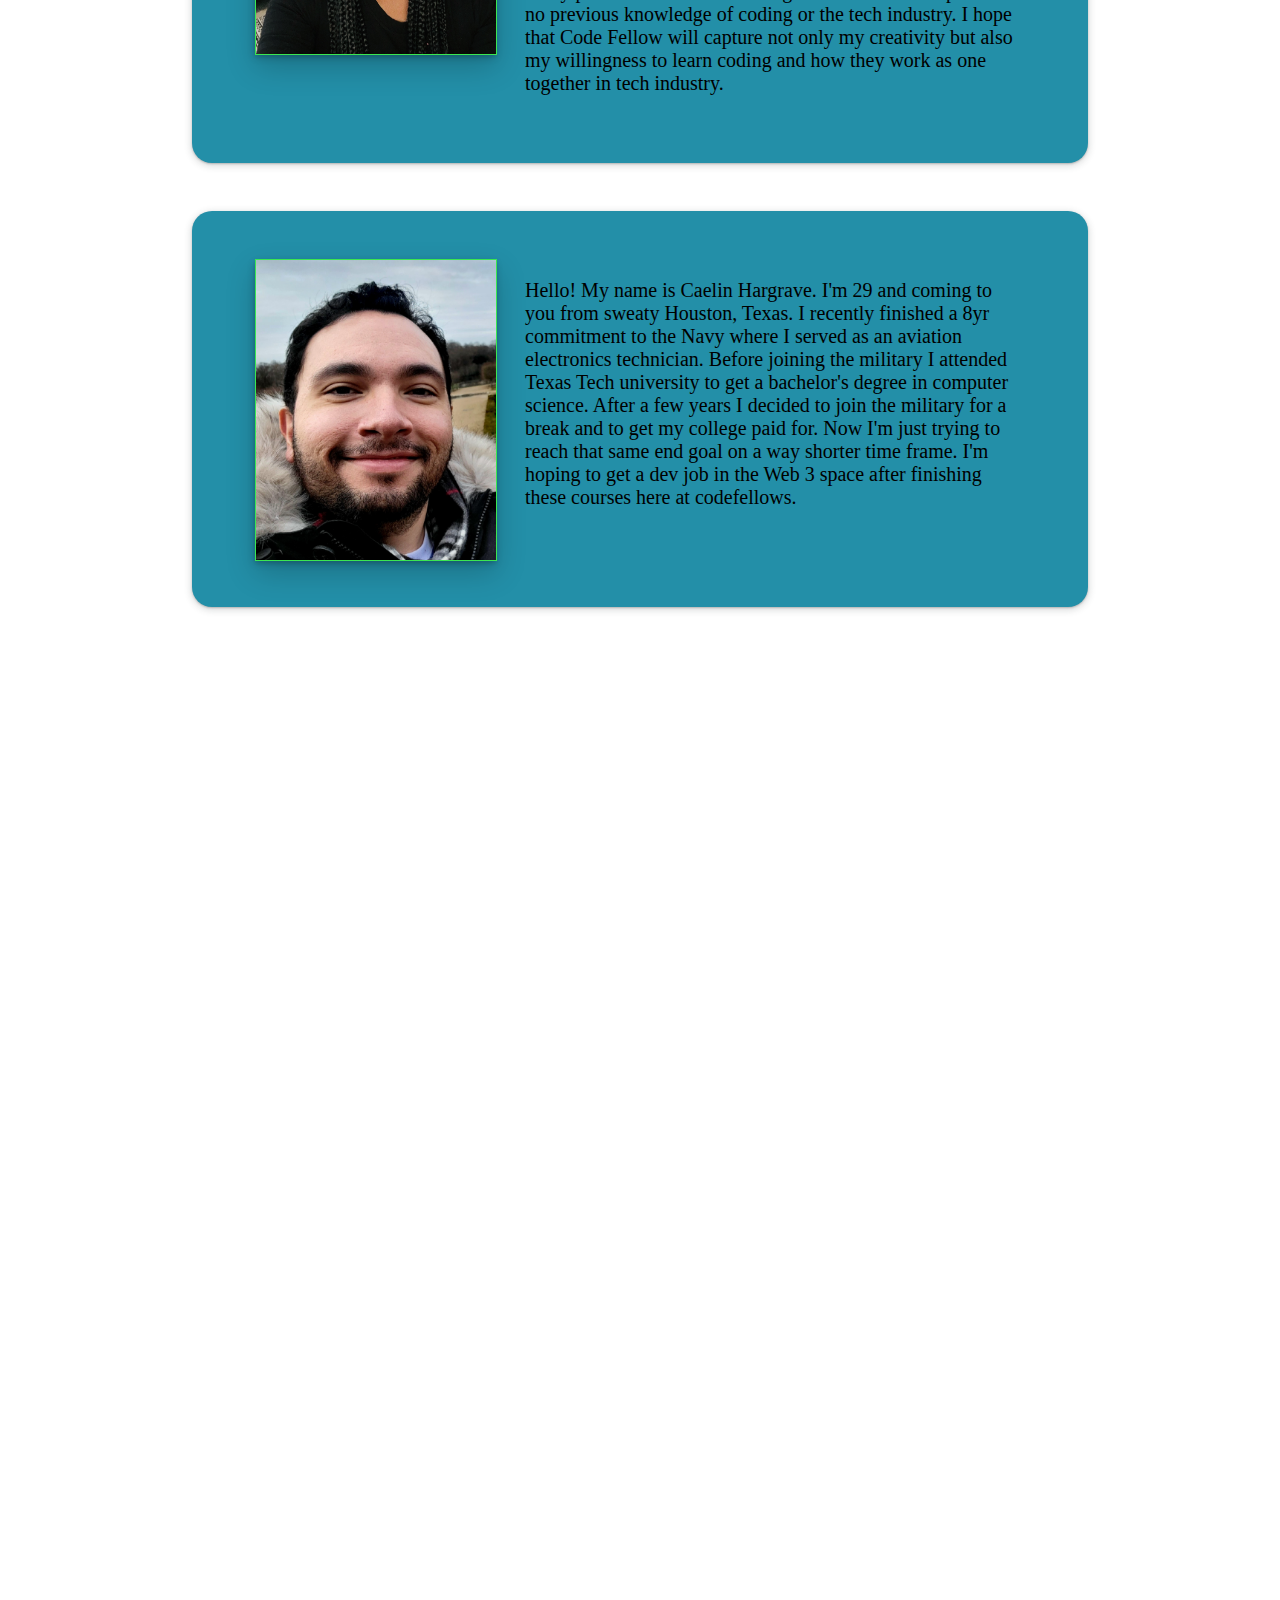
==== commit 37cd91db: "updated bio" ====
--- a/aboutUs.html
+++ b/aboutUs.html
@@ -98,20 +98,16 @@
             </div>
             </div>
 
-            <p>Greeting! My name is Wendy Hamiltonquinn Pronoun:She/Her. I am veteran, who currently reside in
-                Atlanta, Georgia. I served my country in the US Army for a total of 18 years,throughout my service, I
-                had
-                the opportunity to under executives officers and senior leadership "providing administrative support and
-                managing
-                tasking. Since leaving the Army I have studied in the medical field. I currently hold a degree in
-                Nursing, General Science
-                and Certification in Project Management .I enjoy decorating, designing and serving others. Which I have
-                had the opportunity
-                to do so through my employment with The United States Postal Service, The Internal Revenue Service and
-                volunteering with the
-                American Red Cross. As I approach mid age crisis, I've developed a new outlook on life and the search of
-                a new career beginning.
-                I hope to gain the proficiency of becoming a Software Development through my learning at Code Fellows.
+            <p>Greeting! My name is Wendy Hamiltonquinn Pronoun:She/Her.
+                I am US Army veteran with 18 years of service, who currently reside in Atlanta, Georgia.
+                Since leaving the Army, I have completed varies studies. I currently hold a degree in
+                Nursing, General Science, and a Certification in Project Management.
+                I am indeed a woman of continous service, which I proudly have provided through employment
+                and volunteer service with the American Red Cross but outside of serving I enjoy decorating
+                and designing. I am really passionate about becoming a Software Developer with no previous 
+                knowledge of coding or the tech industry. I hope that Code Fellow will capture not only my 
+                creativity but also my willingness to learn coding and how they work as one together in tech
+                industry.   
             </p>
         </section>
         <section id="Caelin">
--- a/css/aboutUs.css
+++ b/css/aboutUs.css
@@ -72,6 +72,7 @@
     background: #2c3233;
     width: 100%;
     height: 8rem;
+    box-shadow: rgba(0, 0, 0, 0.4) 0px 2px 4px, rgba(0, 0, 0, 0.3) 0px 7px 13px -3px, rgba(0, 0, 0, 0.2) 0px -3px 0px inset;
 }
 
 header>div {
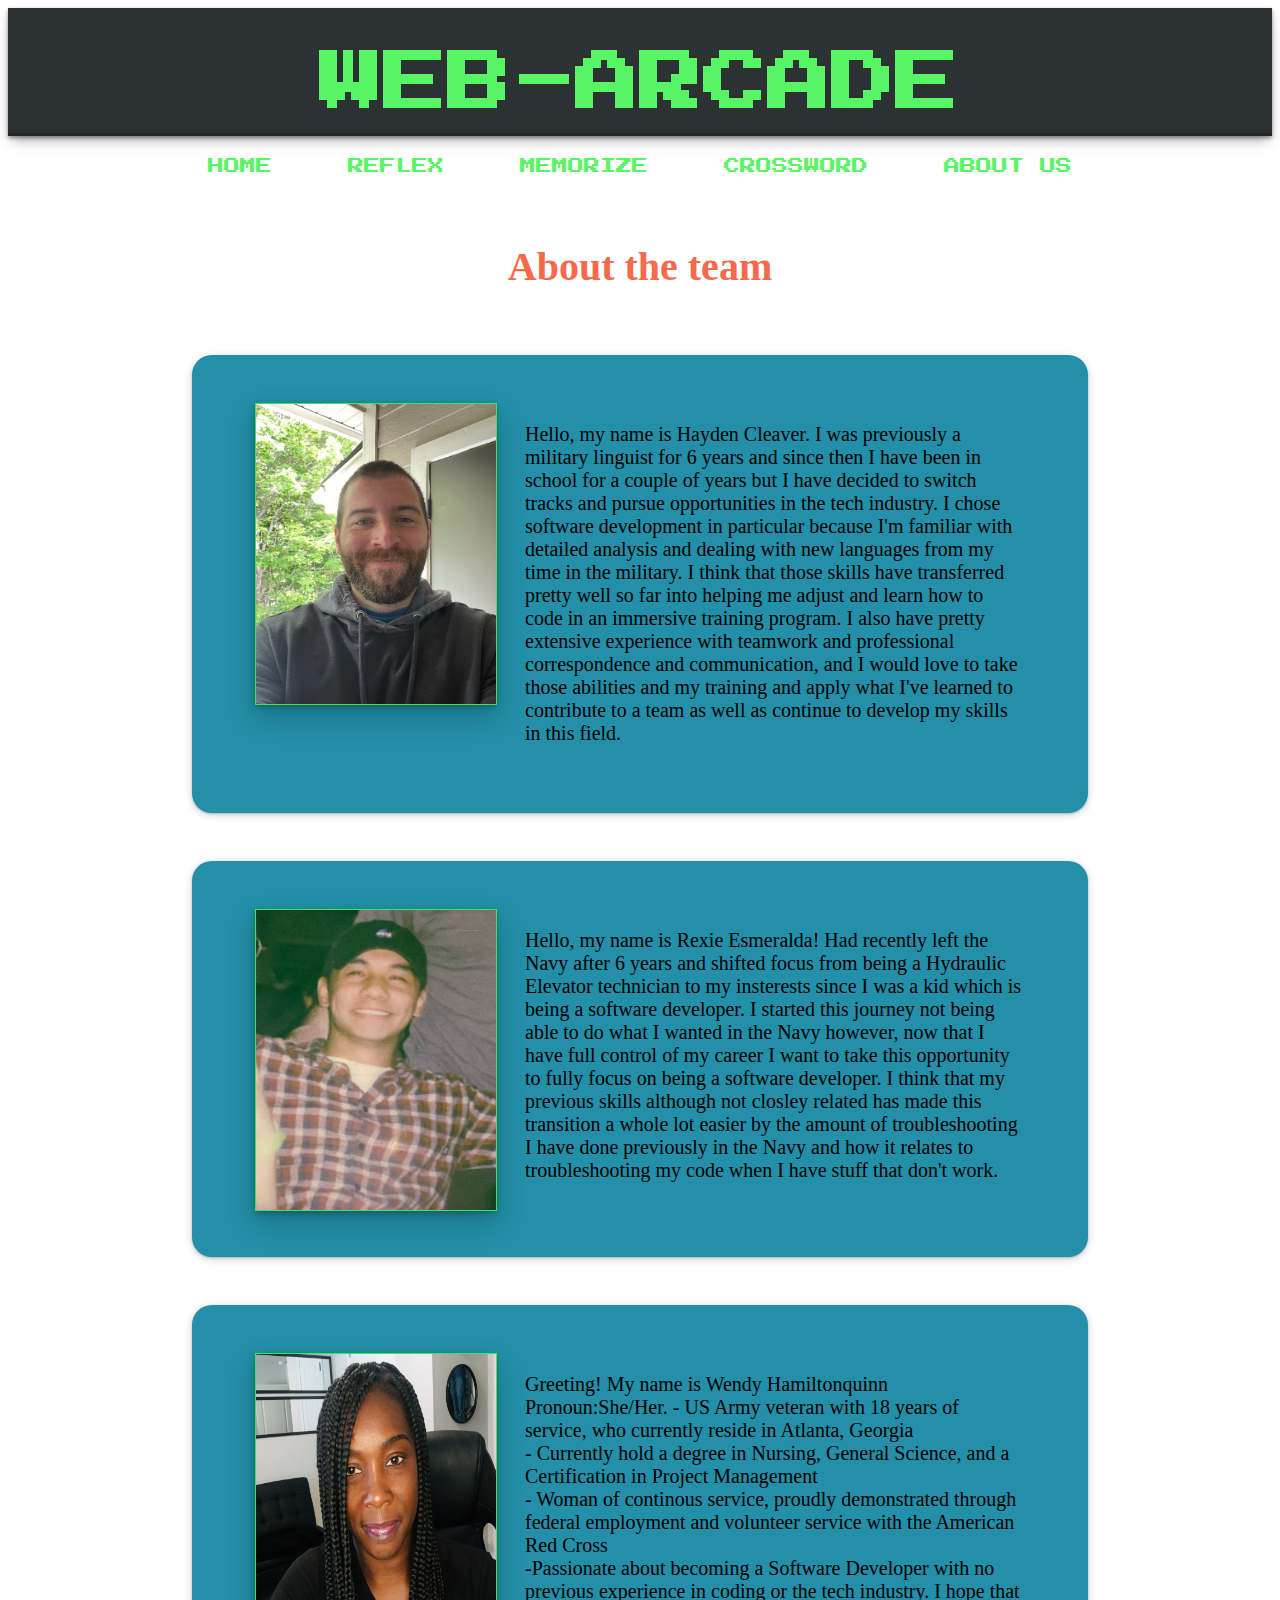
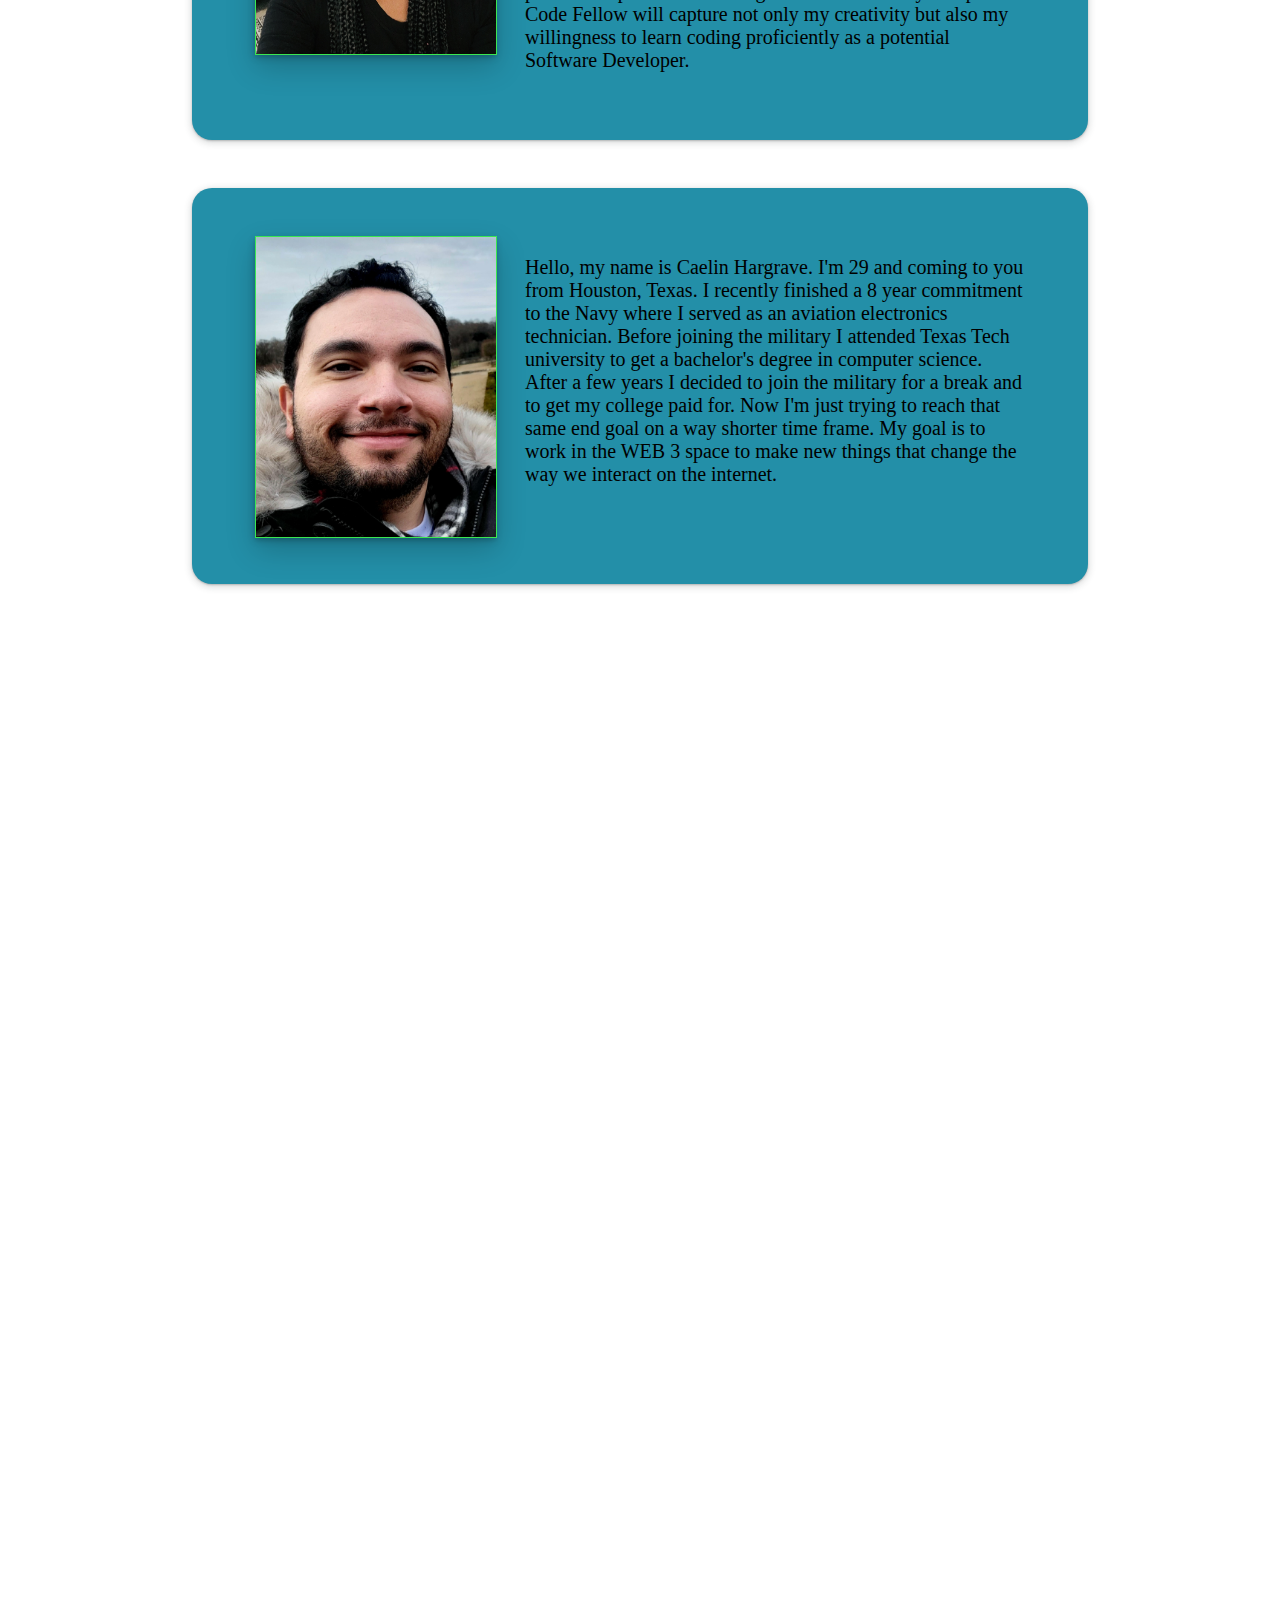
==== commit 6219b530: "Update aboutUs.html" ====
--- a/aboutUs.html
+++ b/aboutUs.html
@@ -10,7 +10,7 @@
     <link rel="stylesheet" href="css/aboutUs.css">
     <link rel="preconnect" href="https://fonts.googleapis.com">
     <link rel="preconnect" href="https://fonts.gstatic.com" crossorigin>
-    <link href="https://fonts.googleapis.com/css2?family=Press+Start+2P&display=swap" rel="stylesheet">
+    <link href="https://fonts.googleapis.com/css2?family=Kantumruy+Pro:wght@300&family=Press+Start+2P&display=swap" rel="stylesheet">
 </head>
 
 <body>
@@ -99,15 +99,16 @@
             </div>
 
             <p>Greeting! My name is Wendy Hamiltonquinn Pronoun:She/Her.
-                I am US Army veteran with 18 years of service, who currently reside in Atlanta, Georgia.
-                Since leaving the Army, I have completed varies studies. I currently hold a degree in
-                Nursing, General Science, and a Certification in Project Management.
-                I am indeed a woman of continous service, which I proudly have provided through employment
-                and volunteer service with the American Red Cross but outside of serving I enjoy decorating
-                and designing. I am really passionate about becoming a Software Developer with no previous 
-                knowledge of coding or the tech industry. I hope that Code Fellow will capture not only my 
-                creativity but also my willingness to learn coding and how they work as one together in tech
-                industry.   
+                - US Army veteran with 18 years of service, who currently reside in Atlanta, Georgia<br></li>
+
+                - Currently hold a degree in Nursing, General Science, and a Certification in Project Management<br>
+
+                - Woman of continous service, proudly demonstrated through federal employment and volunteer service with 
+                the American Red Cross<br>
+
+                -Passionate about becoming a Software Developer with no previous 
+                experience in coding or the tech industry. I hope that Code Fellow will capture not only my 
+                creativity but also my willingness to learn coding proficiently as a potential Software Developer.   
             </p>
         </section>
         <section id="Caelin">
@@ -120,15 +121,15 @@
                     </div>
                 </div>
             </div>
-            <p>Hello! My name is Caelin Hargrave. I'm 29 and coming to you from sweaty Houston, Texas.
-                I recently finished a 8yr commitment to the Navy where I served as an aviation electronics technician.
+            <p>Hello, my name is Caelin Hargrave. I'm 29 and coming to you from Houston, Texas.
+                I recently finished a 8 year commitment to the Navy where I served as an aviation electronics technician.
                 Before joining the military I attended Texas Tech university to get a bachelor's degree in computer
                 science.
                 After a few years I decided to join the military for a break and to get my college paid for. Now I'm
                 just
-                trying to reach that same end goal on a way shorter time frame. I'm hoping to get a dev job in the Web 3
-                space
-                after finishing these courses here at codefellows.
+                trying to reach that same end goal on a way shorter time frame. My goal is to work in the WEB 3 space to make
+                 new things that change the way we interact on the internet.
+    
 
             </p>
         </section>
@@ -136,4 +137,4 @@
     </article>
 </body>
 
-</html>+</html>
